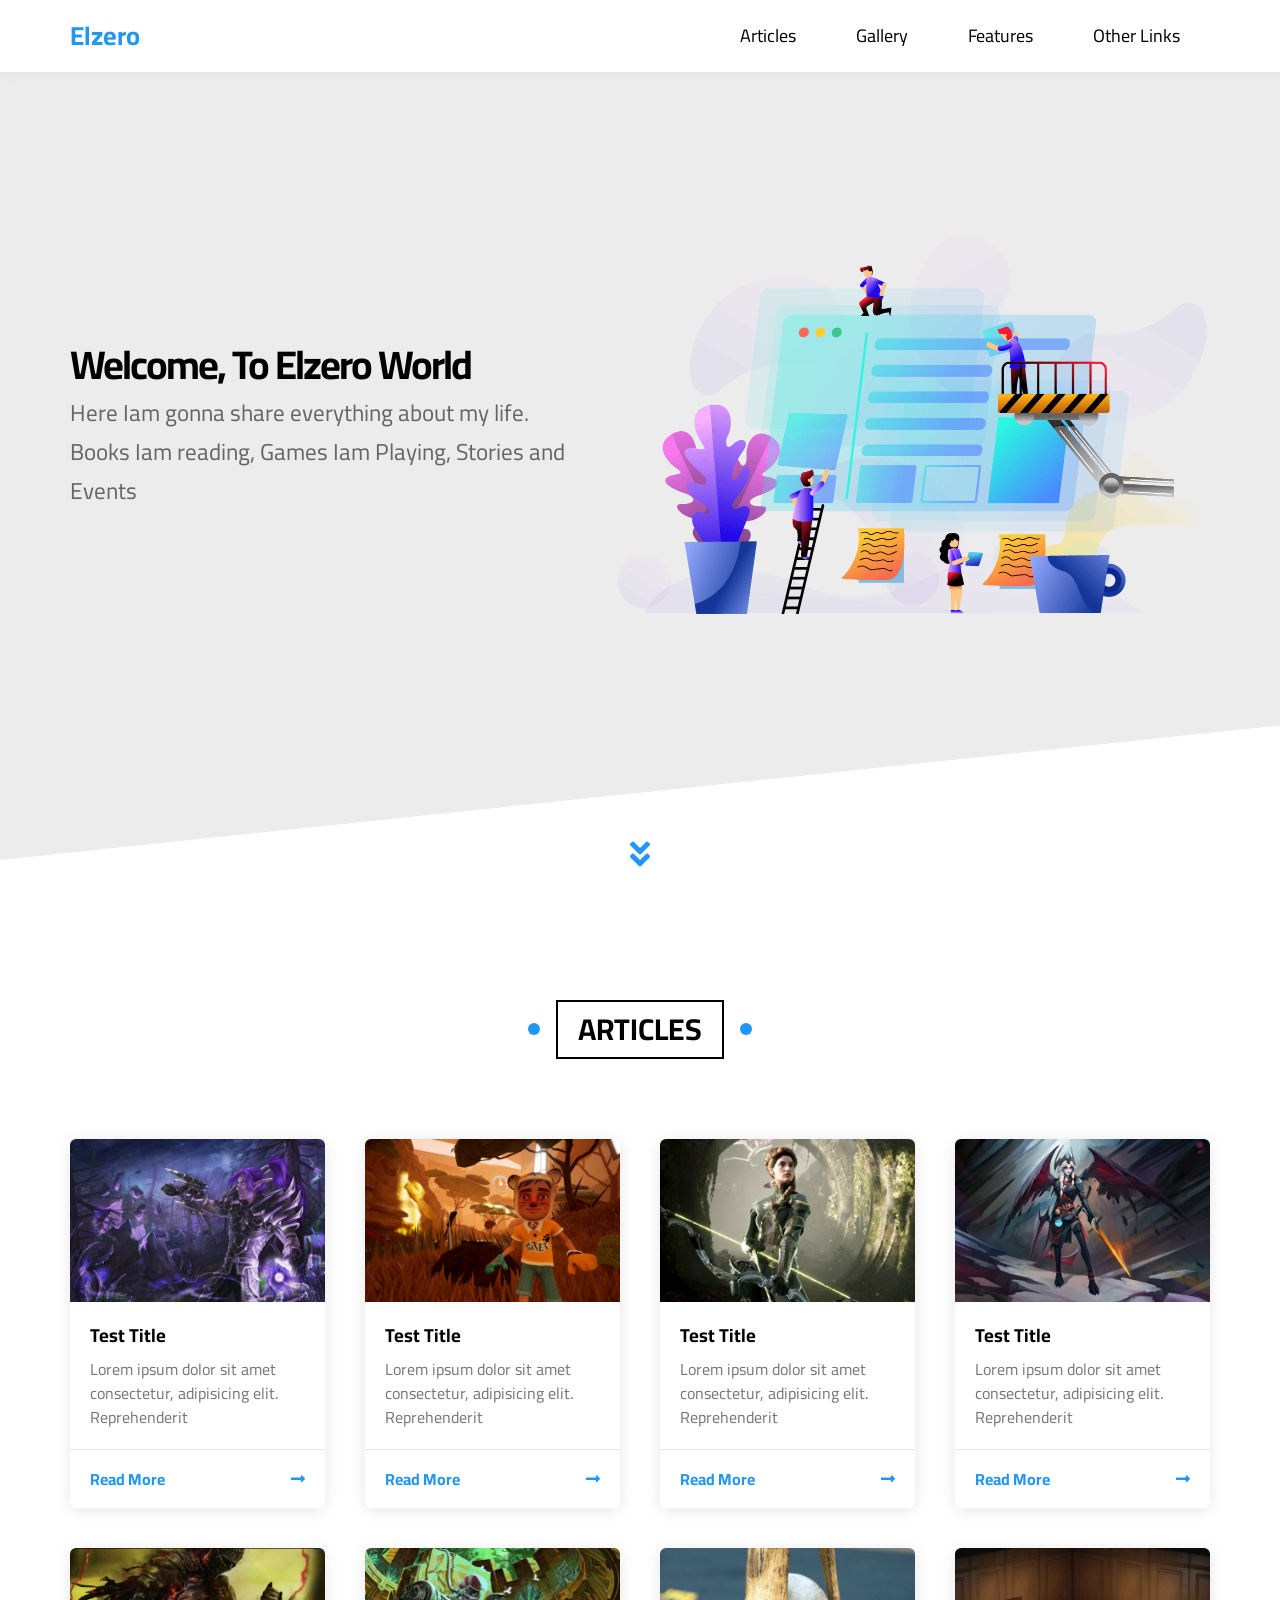
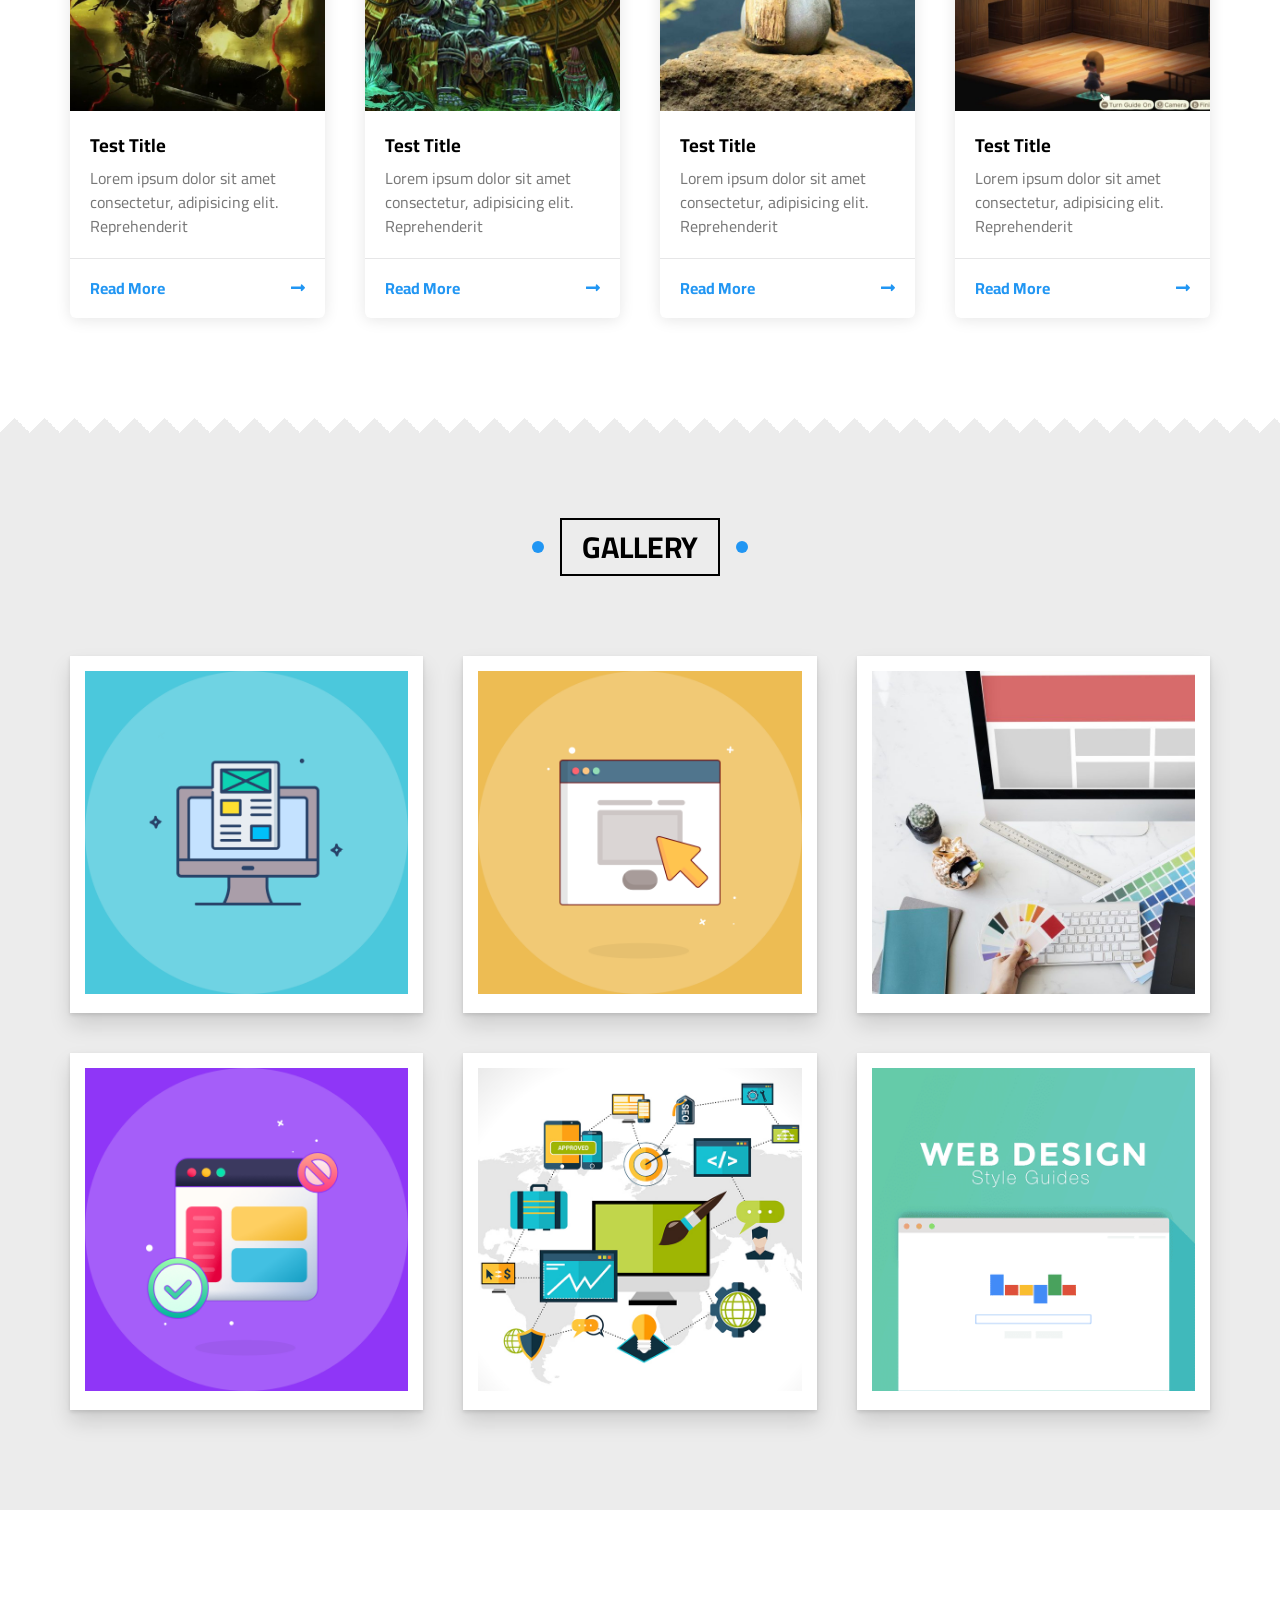
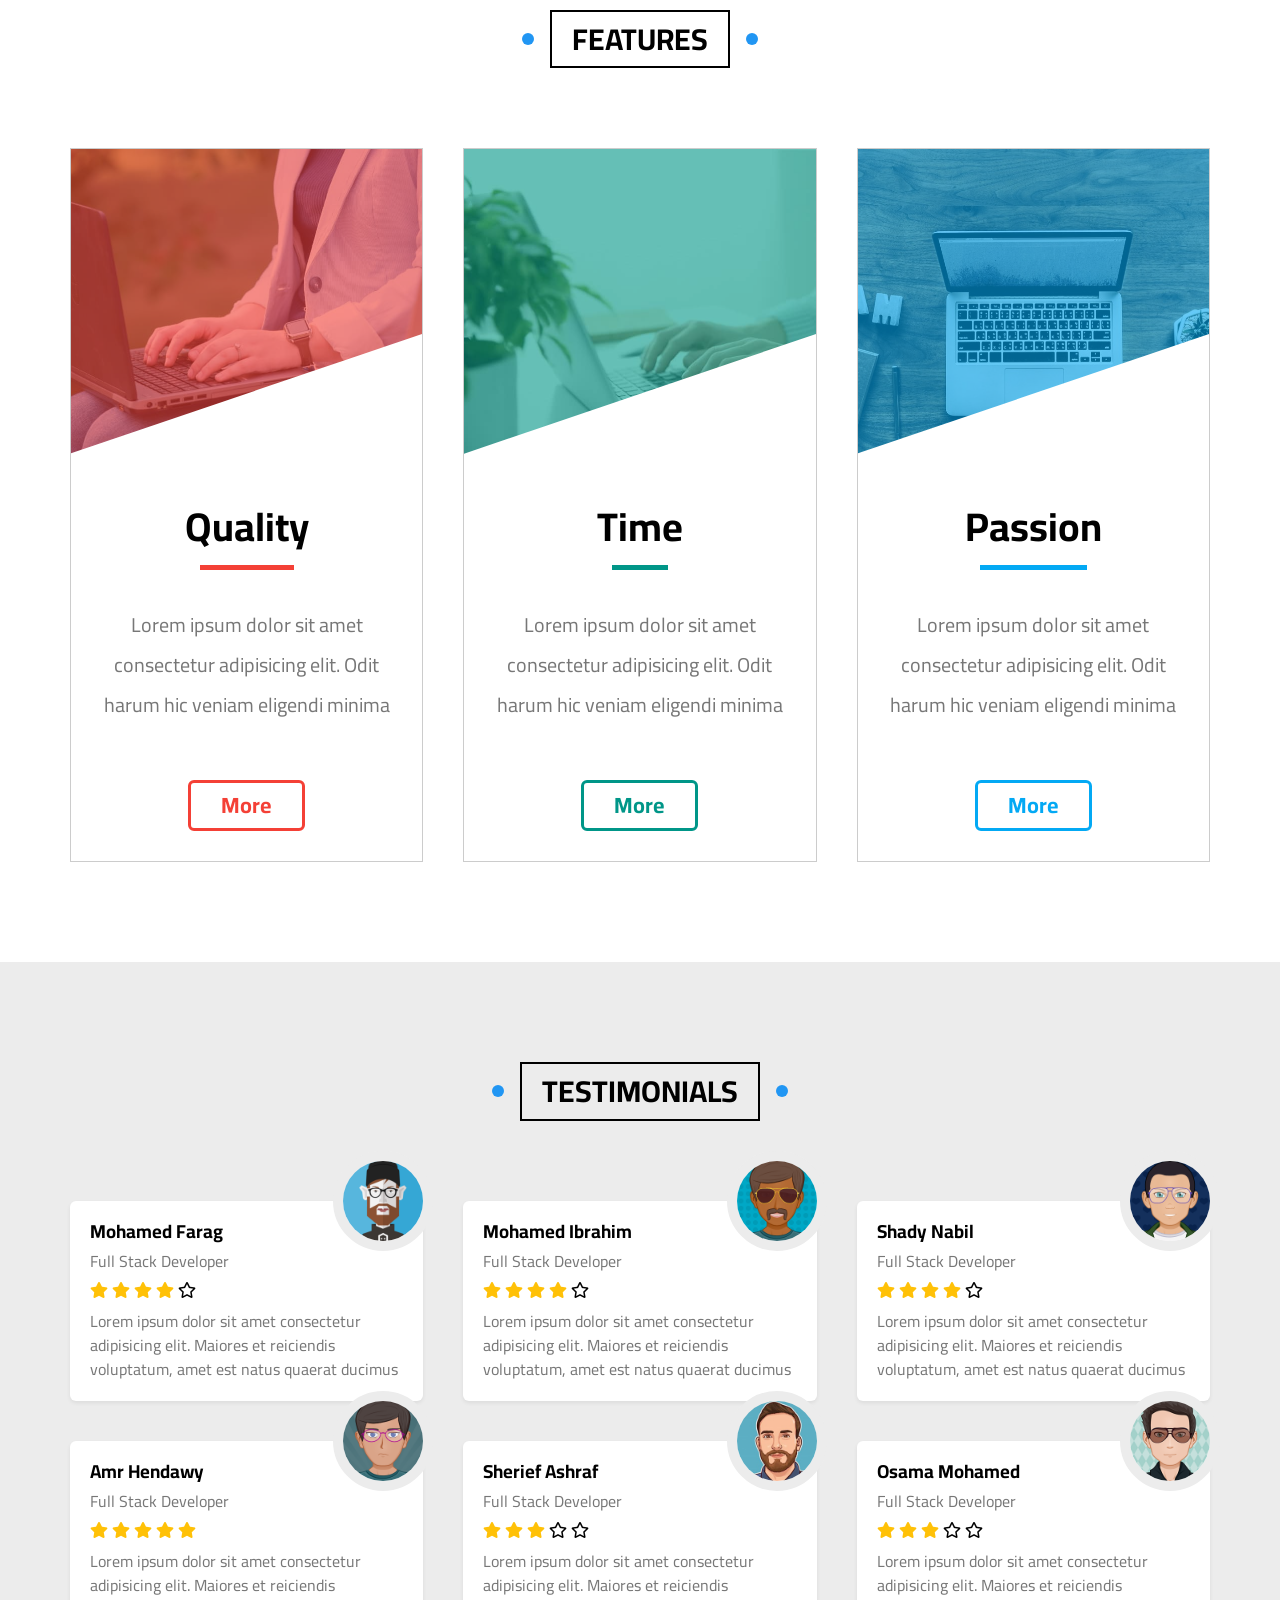
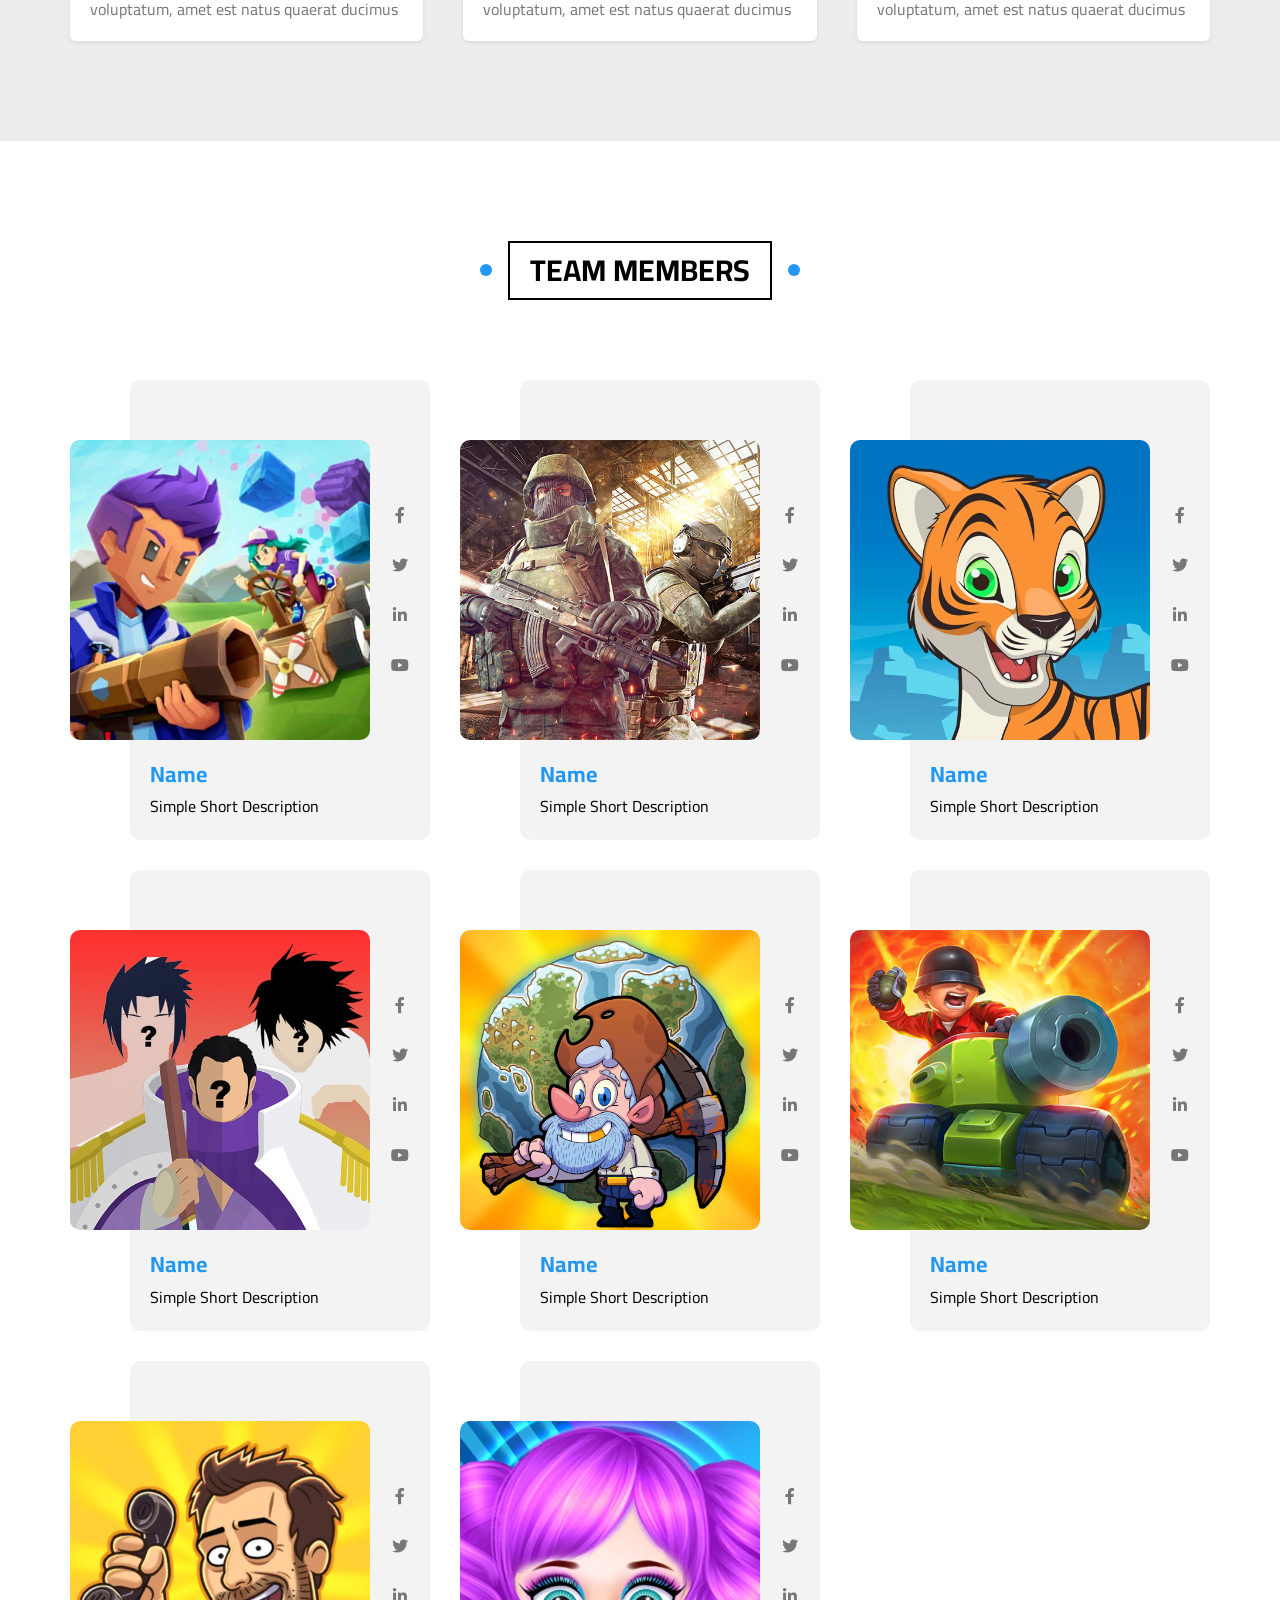
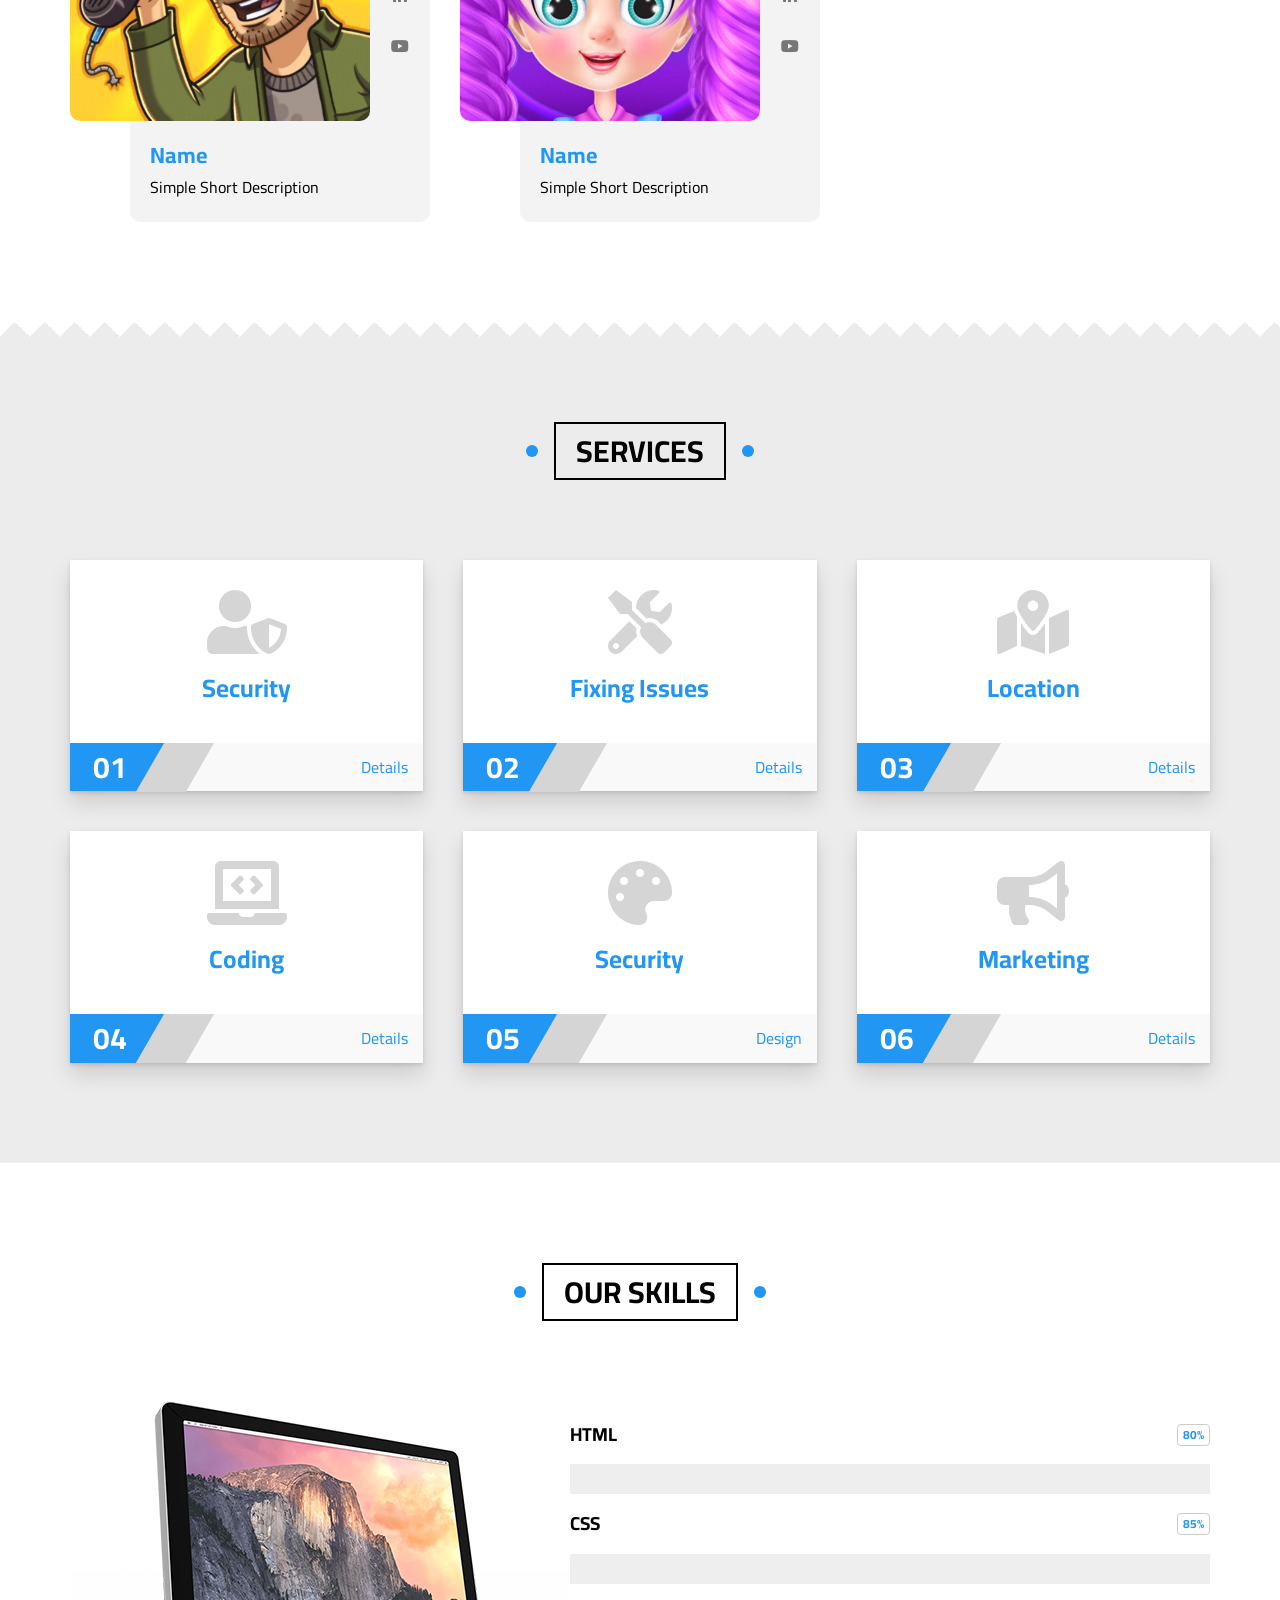
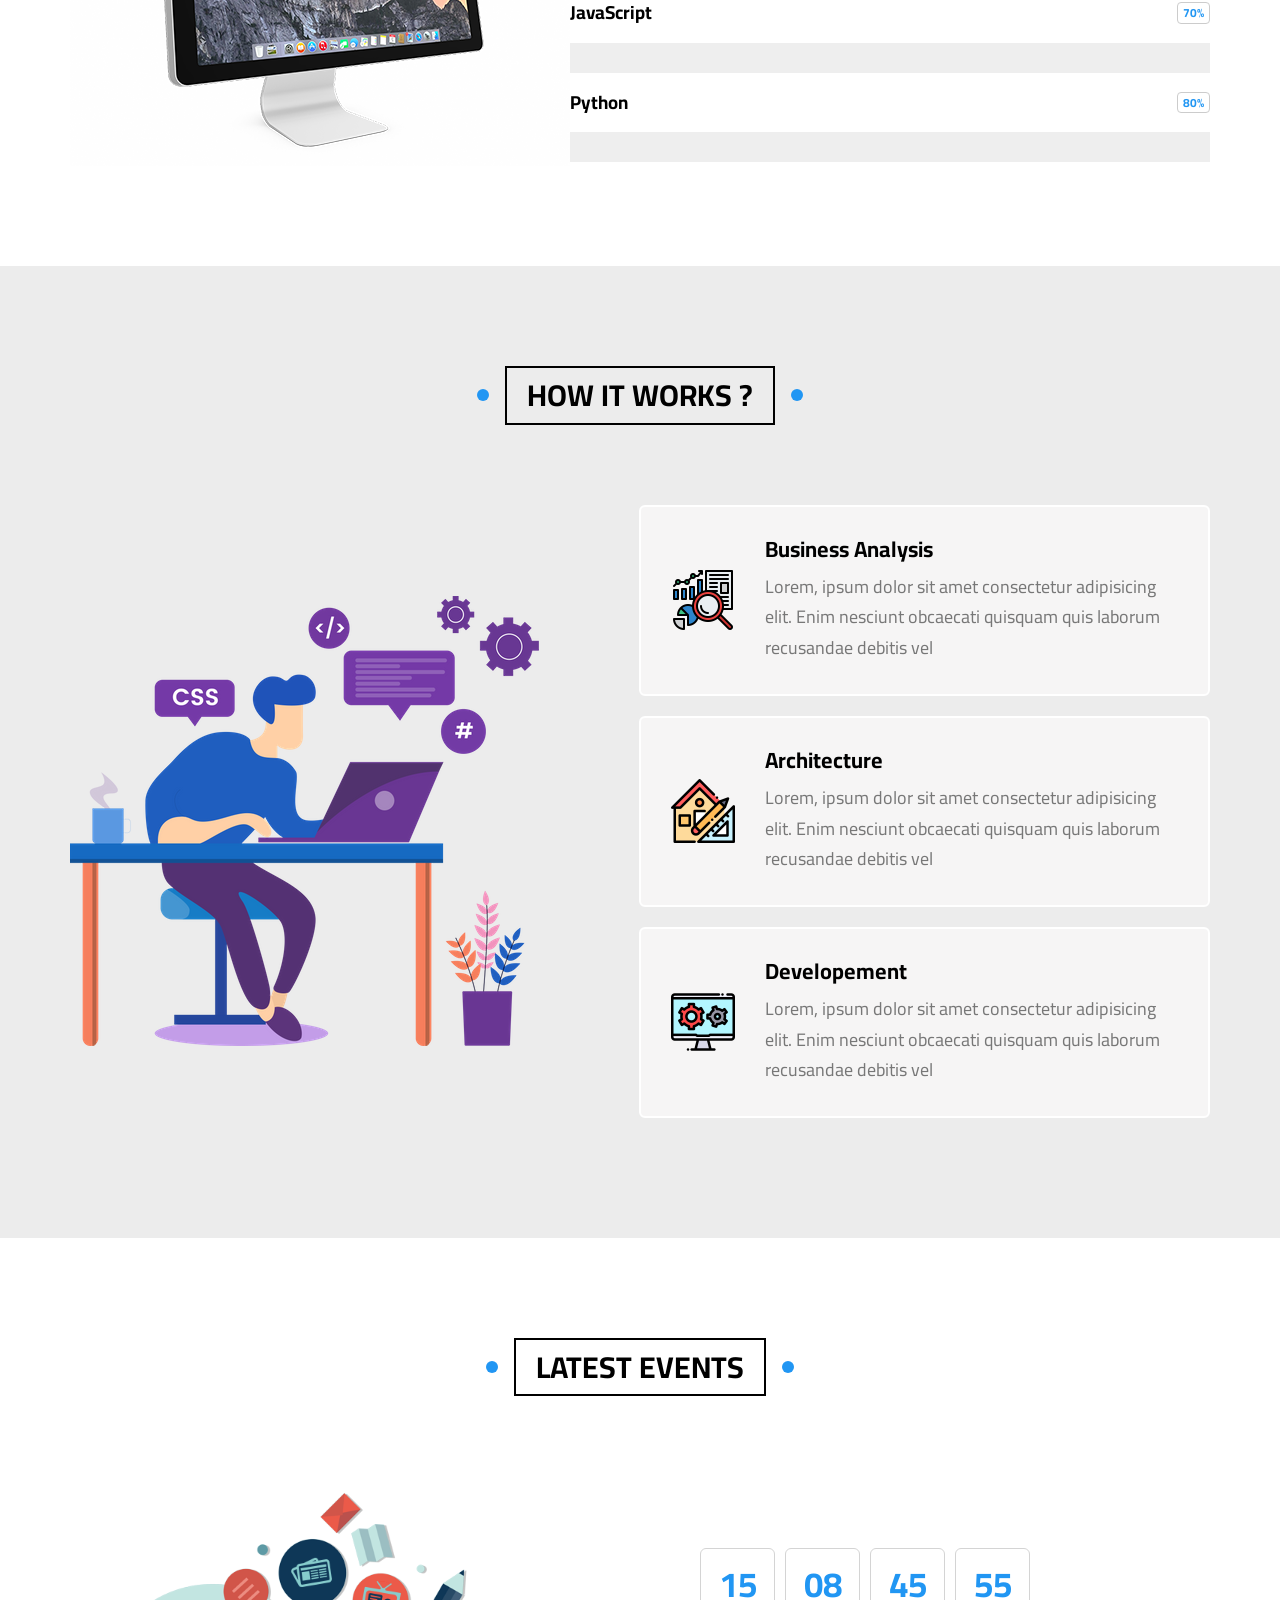
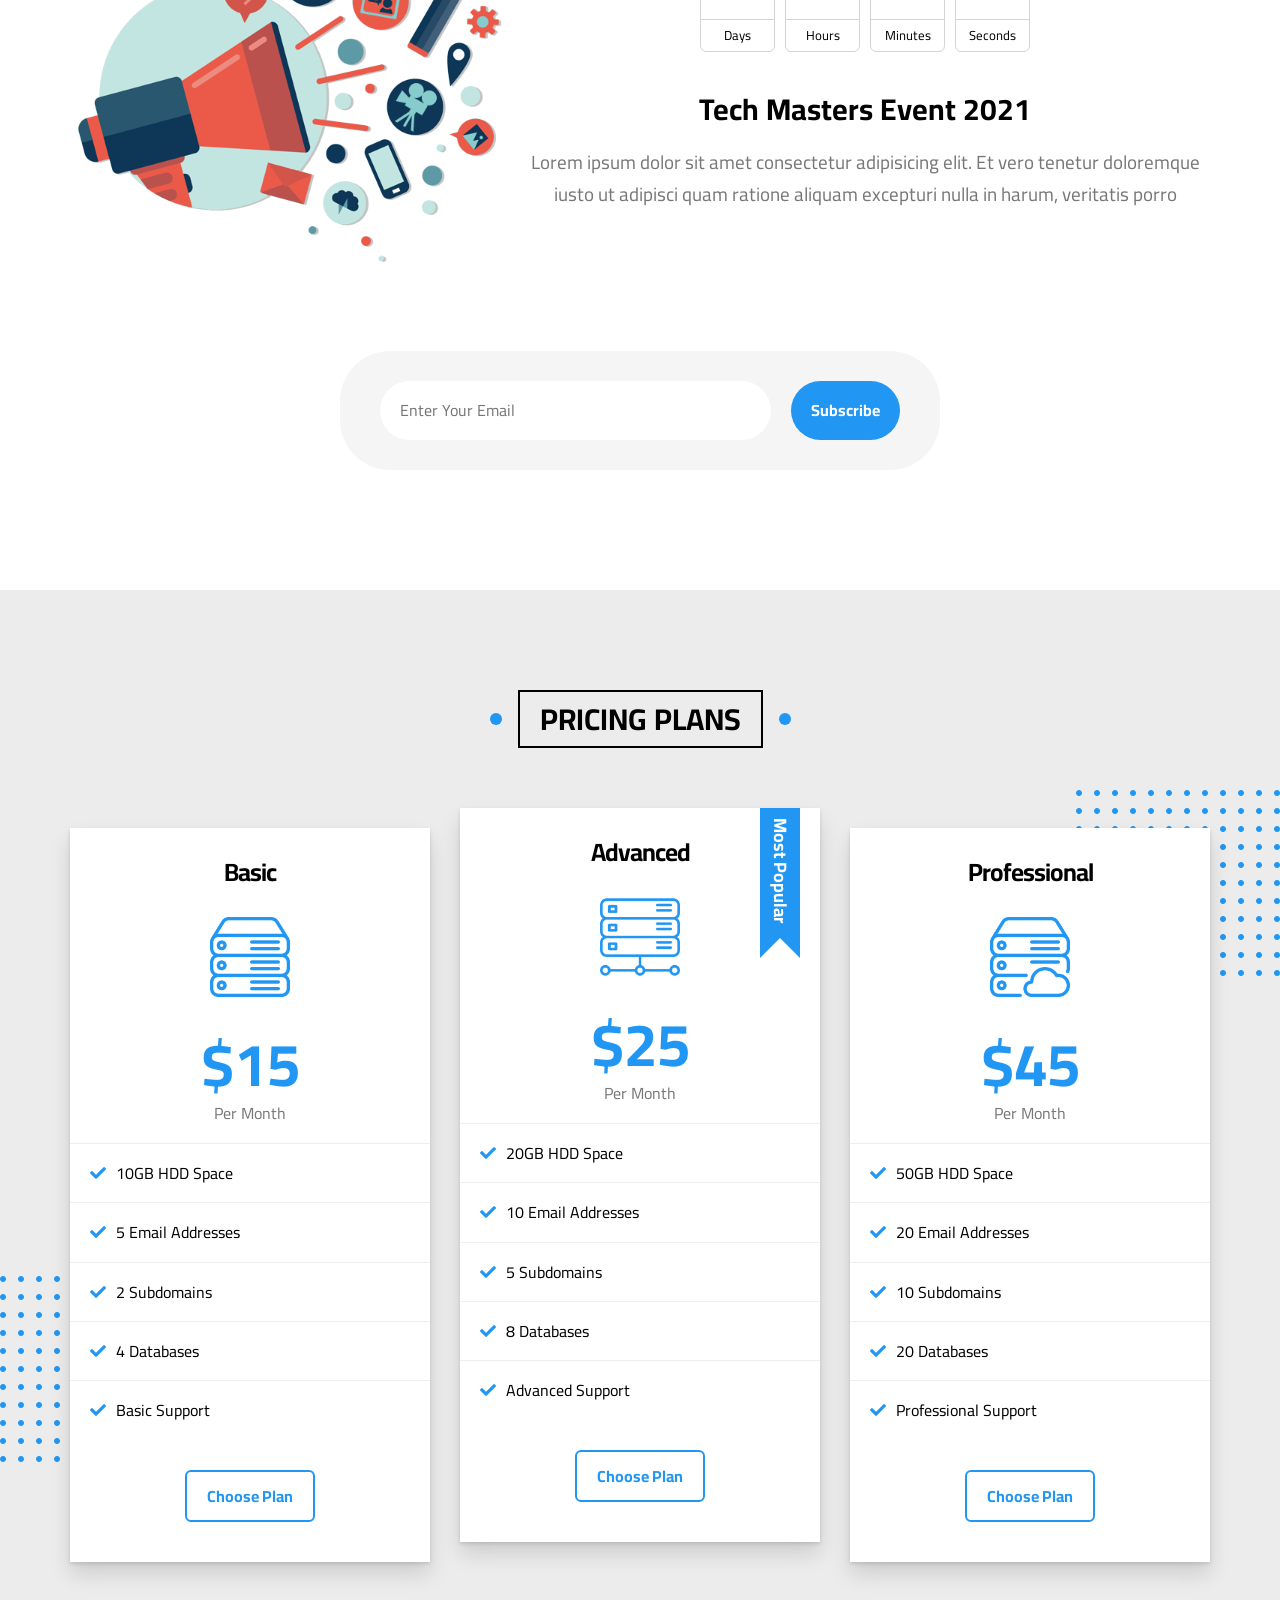
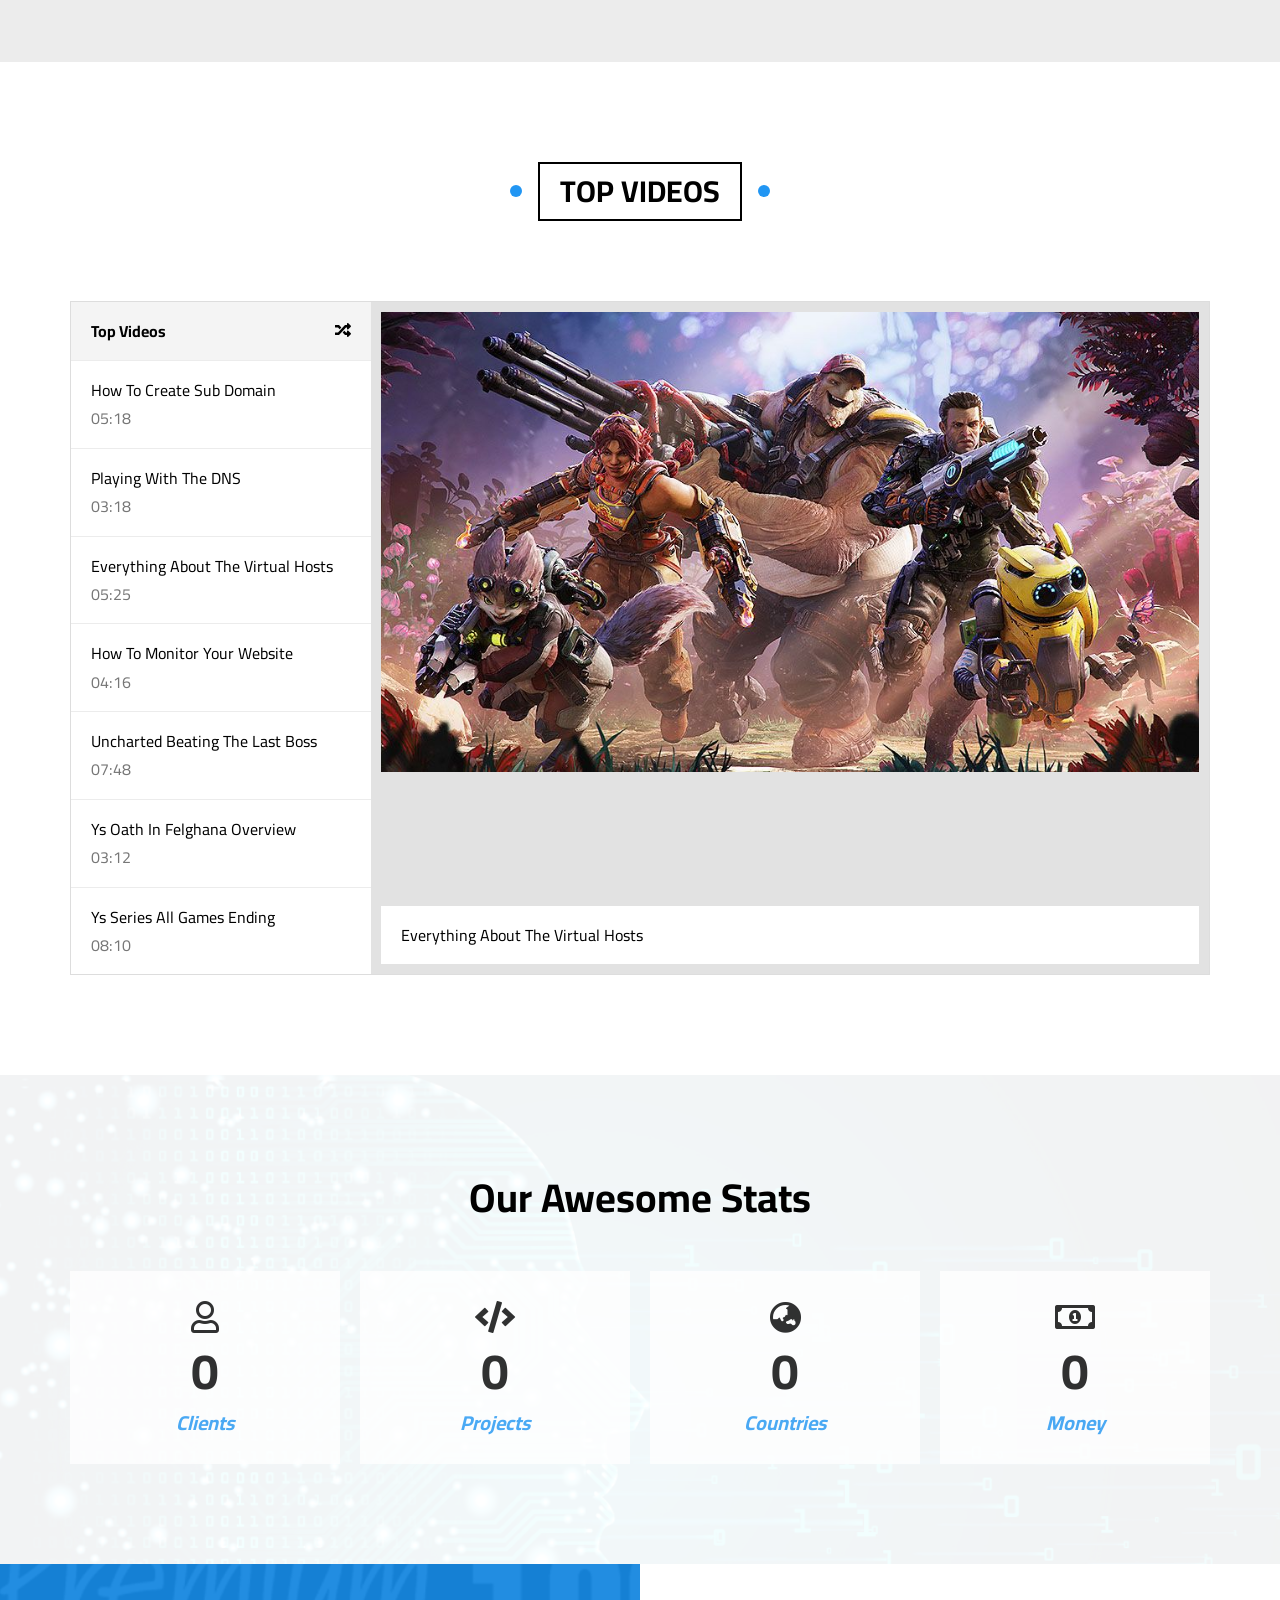
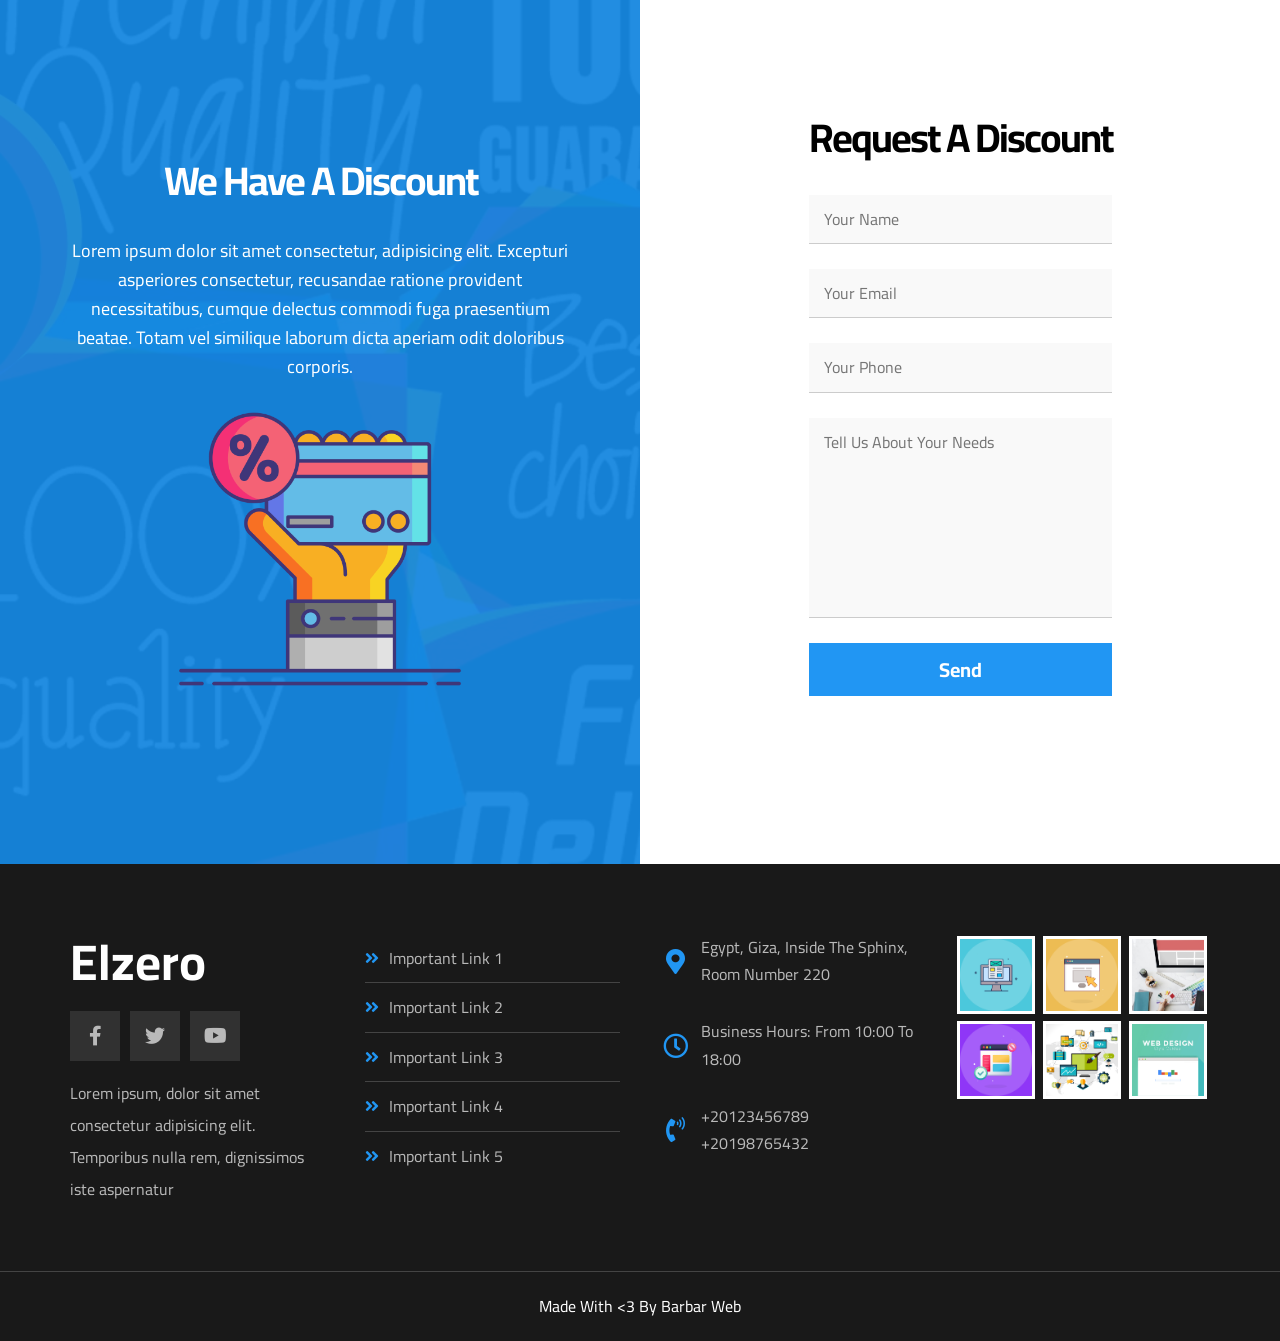
==== index.htm @ eb561fb4 "the copy three" ====
<!DOCTYPE html>
<html lang="en">
  <head>
    <meta charset="UTF-8" />
    <meta http-equiv="X-UA-Compatible" content="IE=edge" />
    <meta name="viewport" content="width=device-width, initial-scale=1.0" />
    <title>Elzero</title>
    <link rel="stylesheet" href="css/normalize.css" />
    <link rel="stylesheet" href="css/style_temp.css" />
    <!-- Font Awesome -->
    <link rel="stylesheet" href="css/all.min.css" />
    <!-- Google Fonts -->
    <link rel="preconnect" href="https://fonts.googleapis.com" />
    <link rel="preconnect" href="https://fonts.gstatic.com" crossorigin />
    <link
      href="https://fonts.googleapis.com/css2?family=Cairo:wght@300;400;700&display=swap"
      rel="stylesheet"
    />
  </head>
  <body>
    <!-- Start Header -->
    <div class="header" id="header">
      <div class="container">
        <a href="#" class="logo">Elzero</a>
        <ul class="main-nav">
          <li><a href="#articles">Articles</a></li>
          <li><a href="#gallery">Gallery</a></li>
          <li><a href="#features">Features</a></li>
          <li>
            <a href="#">Other Links</a>
            <!-- Start Megamenu -->
            <div class="mega-menu">
              <div class="image">
                <img src="imgs/megamenu.png" alt="" />
              </div>
              <ul class="links">
                <li>
                  <a href="#testimonials"
                    ><i class="far fa-comments fa-fw"></i> Testimonials</a
                  >
                </li>
                <li>
                  <a href="#team"
                    ><i class="far fa-user fa-fw"></i> Team Members</a
                  >
                </li>
                <li>
                  <a href="#services"
                    ><i class="far fa-building fa-fw"></i> Services</a
                  >
                </li>
                <li>
                  <a href="#our-skills"
                    ><i class="far fa-check-circle fa-fw"></i> Our Skills</a
                  >
                </li>
                <li>
                  <a href="#work-steps"
                    ><i class="far fa-clipboard fa-fw"></i> How It Works</a
                  >
                </li>
              </ul>
              <ul class="links">
                <li>
                  <a href="#events"
                    ><i class="far fa-calendar-alt fa-fw"></i> Events</a
                  >
                </li>
                <li>
                  <a href="#pricing"
                    ><i class="fas fa-server fa-fw"></i> Pricing Plans</a
                  >
                </li>
                <li>
                  <a href="#video"
                    ><i class="far fa-play-circle fa-fw"></i> Top Videos</a
                  >
                </li>
                <li>
                  <a href="#stats"
                    ><i class="far fa-chart-bar fa-fw"></i> Stats</a
                  >
                </li>
                <li>
                  <a href="#discount"
                    ><i class="fas fa-percent fa-fw"></i> Request A Discount</a
                  >
                </li>
              </ul>
            </div>
            <!-- End Megamenu -->
          </li>
        </ul>
      </div>
    </div>
    <!-- End Header -->
    <!-- Start Landing -->
    <div class="landing">
      <div class="container">
        <div class="text">
          <h1>Welcome, To Elzero World</h1>
          <p>
            Here Iam gonna share everything about my life. Books Iam reading,
            Games Iam Playing, Stories and Events
          </p>
        </div>
        <div class="image">
          <img src="imgs/landing-image.png" alt="" />
        </div>
      </div>
      <a href="#articles" class="go-down">
        <i class="fas fa-angle-double-down fa-2x"></i>
      </a>
    </div>
    <!-- End Landing -->
    <!-- Start Articles -->
    <div class="articles" id="articles">
      <h2 class="main-title">Articles</h2>
      <div class="container">
        <div class="box">
          <img src="imgs/cat-01.jpg" alt="" />
          <div class="content">
            <h3>Test Title</h3>
            <p>
              Lorem ipsum dolor sit amet consectetur, adipisicing elit.
              Reprehenderit
            </p>
          </div>
          <div class="info">
            <a href="">Read More</a>
            <i class="fas fa-long-arrow-alt-right"></i>
          </div>
        </div>
        <div class="box">
          <img src="imgs/cat-02.jpg" alt="" />
          <div class="content">
            <h3>Test Title</h3>
            <p>
              Lorem ipsum dolor sit amet consectetur, adipisicing elit.
              Reprehenderit
            </p>
          </div>
          <div class="info">
            <a href="">Read More</a>
            <i class="fas fa-long-arrow-alt-right"></i>
          </div>
        </div>
        <div class="box">
          <img src="imgs/cat-03.jpg" alt="" />
          <div class="content">
            <h3>Test Title</h3>
            <p>
              Lorem ipsum dolor sit amet consectetur, adipisicing elit.
              Reprehenderit
            </p>
          </div>
          <div class="info">
            <a href="">Read More</a>
            <i class="fas fa-long-arrow-alt-right"></i>
          </div>
        </div>
        <div class="box">
          <img src="imgs/cat-04.jpg" alt="" />
          <div class="content">
            <h3>Test Title</h3>
            <p>
              Lorem ipsum dolor sit amet consectetur, adipisicing elit.
              Reprehenderit
            </p>
          </div>
          <div class="info">
            <a href="">Read More</a>
            <i class="fas fa-long-arrow-alt-right"></i>
          </div>
        </div>
        <div class="box">
          <img src="imgs/cat-05.jpg" alt="" />
          <div class="content">
            <h3>Test Title</h3>
            <p>
              Lorem ipsum dolor sit amet consectetur, adipisicing elit.
              Reprehenderit
            </p>
          </div>
          <div class="info">
            <a href="">Read More</a>
            <i class="fas fa-long-arrow-alt-right"></i>
          </div>
        </div>
        <div class="box">
          <img src="imgs/cat-06.jpg" alt="" />
          <div class="content">
            <h3>Test Title</h3>
            <p>
              Lorem ipsum dolor sit amet consectetur, adipisicing elit.
              Reprehenderit
            </p>
          </div>
          <div class="info">
            <a href="">Read More</a>
            <i class="fas fa-long-arrow-alt-right"></i>
          </div>
        </div>
        <div class="box">
          <img src="imgs/cat-07.jpg" alt="" />
          <div class="content">
            <h3>Test Title</h3>
            <p>
              Lorem ipsum dolor sit amet consectetur, adipisicing elit.
              Reprehenderit
            </p>
          </div>
          <div class="info">
            <a href="">Read More</a>
            <i class="fas fa-long-arrow-alt-right"></i>
          </div>
        </div>
        <div class="box">
          <img src="imgs/cat-08.jpg" alt="" />
          <div class="content">
            <h3>Test Title</h3>
            <p>
              Lorem ipsum dolor sit amet consectetur, adipisicing elit.
              Reprehenderit
            </p>
          </div>
          <div class="info">
            <a href="">Read More</a>
            <i class="fas fa-long-arrow-alt-right"></i>
          </div>
        </div>
      </div>
    </div>
    <div class="spikes"></div>
    <!-- End Articles -->
    <!-- Start Gallery -->
    <div class="gallery" id="gallery">
      <h2 class="main-title">Gallery</h2>
      <div class="container">
        <div class="box">
          <div class="image">
            <img src="imgs/gallery-01.png" alt="" />
          </div>
        </div>
        <div class="box">
          <div class="image">
            <img src="imgs/gallery-02.png" alt="" />
          </div>
        </div>
        <div class="box">
          <div class="image">
            <img src="imgs/gallery-03.jpg" alt="" />
          </div>
        </div>
        <div class="box">
          <div class="image">
            <img src="imgs/gallery-04.png" alt="" />
          </div>
        </div>
        <div class="box">
          <div class="image">
            <img src="imgs/gallery-05.jpg" alt="" />
          </div>
        </div>
        <div class="box">
          <div class="image">
            <img src="imgs/gallery-06.png" alt="" />
          </div>
        </div>
      </div>
    </div>
    <!-- End Gallery -->
    <!-- Start Features -->
    <div class="features" id="features">
      <h2 class="main-title">Features</h2>
      <div class="container">
        <div class="box quality">
          <div class="img-holder">
            <img src="imgs/features-01.jpg" alt="" />
          </div>
          <h2>Quality</h2>
          <p>
            Lorem ipsum dolor sit amet consectetur adipisicing elit. Odit harum
            hic veniam eligendi minima
          </p>
          <a href="#">More</a>
        </div>
        <div class="box time">
          <div class="img-holder">
            <img src="imgs/features-02.jpg" alt="" />
          </div>
          <h2>Time</h2>
          <p>
            Lorem ipsum dolor sit amet consectetur adipisicing elit. Odit harum
            hic veniam eligendi minima
          </p>
          <a href="#">More</a>
        </div>
        <div class="box passion">
          <div class="img-holder">
            <img src="imgs/features-03.jpg" alt="" />
          </div>
          <h2>Passion</h2>
          <p>
            Lorem ipsum dolor sit amet consectetur adipisicing elit. Odit harum
            hic veniam eligendi minima
          </p>
          <a href="#">More</a>
        </div>
      </div>
    </div>
    <!-- End Features -->
    <!-- Start Testimonials -->
    <div class="testimonials" id="testimonials">
      <h2 class="main-title">Testimonials</h2>
      <div class="container">
        <div class="box">
          <img src="imgs/avatar-01.png" alt="" />
          <h3>Mohamed Farag</h3>
          <span class="title">Full Stack Developer</span>
          <div class="rate">
            <i class="filled fas fa-star"></i>
            <i class="filled fas fa-star"></i>
            <i class="filled fas fa-star"></i>
            <i class="filled fas fa-star"></i>
            <i class="far fa-star"></i>
          </div>
          <p>
            Lorem ipsum dolor sit amet consectetur adipisicing elit. Maiores et
            reiciendis voluptatum, amet est natus quaerat ducimus
          </p>
        </div>
        <div class="box">
          <img src="imgs/avatar-02.png" alt="" />
          <h3>Mohamed Ibrahim</h3>
          <span class="title">Full Stack Developer</span>
          <div class="rate">
            <i class="filled fas fa-star"></i>
            <i class="filled fas fa-star"></i>
            <i class="filled fas fa-star"></i>
            <i class="filled fas fa-star"></i>
            <i class="far fa-star"></i>
          </div>
          <p>
            Lorem ipsum dolor sit amet consectetur adipisicing elit. Maiores et
            reiciendis voluptatum, amet est natus quaerat ducimus
          </p>
        </div>
        <div class="box">
          <img src="imgs/avatar-03.png" alt="" />
          <h3>Shady Nabil</h3>
          <span class="title">Full Stack Developer</span>
          <div class="rate">
            <i class="filled fas fa-star"></i>
            <i class="filled fas fa-star"></i>
            <i class="filled fas fa-star"></i>
            <i class="filled fas fa-star"></i>
            <i class="far fa-star"></i>
          </div>
          <p>
            Lorem ipsum dolor sit amet consectetur adipisicing elit. Maiores et
            reiciendis voluptatum, amet est natus quaerat ducimus
          </p>
        </div>
        <div class="box">
          <img src="imgs/avatar-04.png" alt="" />
          <h3>Amr Hendawy</h3>
          <span class="title">Full Stack Developer</span>
          <div class="rate">
            <i class="filled fas fa-star"></i>
            <i class="filled fas fa-star"></i>
            <i class="filled fas fa-star"></i>
            <i class="filled fas fa-star"></i>
            <i class="filled fas fa-star"></i>
          </div>
          <p>
            Lorem ipsum dolor sit amet consectetur adipisicing elit. Maiores et
            reiciendis voluptatum, amet est natus quaerat ducimus
          </p>
        </div>
        <div class="box">
          <img src="imgs/avatar-05.png" alt="" />
          <h3>Sherief Ashraf</h3>
          <span class="title">Full Stack Developer</span>
          <div class="rate">
            <i class="filled fas fa-star"></i>
            <i class="filled fas fa-star"></i>
            <i class="filled fas fa-star"></i>
            <i class="far fa-star"></i>
            <i class="far fa-star"></i>
          </div>
          <p>
            Lorem ipsum dolor sit amet consectetur adipisicing elit. Maiores et
            reiciendis voluptatum, amet est natus quaerat ducimus
          </p>
        </div>
        <div class="box">
          <img src="imgs/avatar-06.png" alt="" />
          <h3>Osama Mohamed</h3>
          <span class="title">Full Stack Developer</span>
          <div class="rate">
            <i class="filled fas fa-star"></i>
            <i class="filled fas fa-star"></i>
            <i class="filled fas fa-star"></i>
            <i class="far fa-star"></i>
            <i class="far fa-star"></i>
          </div>
          <p>
            Lorem ipsum dolor sit amet consectetur adipisicing elit. Maiores et
            reiciendis voluptatum, amet est natus quaerat ducimus
          </p>
        </div>
      </div>
    </div>
    <!-- End Testimonials -->
    <!-- Start Team -->
    <div class="team" id="team">
      <h2 class="main-title">Team Members</h2>
      <div class="container">
        <div class="box">
          <div class="data">
            <img src="imgs/team-01.jpg" alt="" />
            <div class="social">
              <a href="#">
                <i class="fab fa-facebook-f"></i>
              </a>
              <a href="#">
                <i class="fab fa-twitter"></i>
              </a>
              <a href="#">
                <i class="fab fa-linkedin-in"></i>
              </a>
              <a href="#">
                <i class="fab fa-youtube"></i>
              </a>
            </div>
          </div>
          <div class="info">
            <h3>Name</h3>
            <p>Simple Short Description</p>
          </div>
        </div>
        <div class="box">
          <div class="data">
            <img src="imgs/team-02.jpg" alt="" />
            <div class="social">
              <a href="#">
                <i class="fab fa-facebook-f"></i>
              </a>
              <a href="#">
                <i class="fab fa-twitter"></i>
              </a>
              <a href="#">
                <i class="fab fa-linkedin-in"></i>
              </a>
              <a href="#">
                <i class="fab fa-youtube"></i>
              </a>
            </div>
          </div>
          <div class="info">
            <h3>Name</h3>
            <p>Simple Short Description</p>
          </div>
        </div>
        <div class="box">
          <div class="data">
            <img src="imgs/team-03.jpg" alt="" />
            <div class="social">
              <a href="#">
                <i class="fab fa-facebook-f"></i>
              </a>
              <a href="#">
                <i class="fab fa-twitter"></i>
              </a>
              <a href="#">
                <i class="fab fa-linkedin-in"></i>
              </a>
              <a href="#">
                <i class="fab fa-youtube"></i>
              </a>
            </div>
          </div>
          <div class="info">
            <h3>Name</h3>
            <p>Simple Short Description</p>
          </div>
        </div>
        <div class="box">
          <div class="data">
            <img src="imgs/team-04.jpg" alt="" />
            <div class="social">
              <a href="#">
                <i class="fab fa-facebook-f"></i>
              </a>
              <a href="#">
                <i class="fab fa-twitter"></i>
              </a>
              <a href="#">
                <i class="fab fa-linkedin-in"></i>
              </a>
              <a href="#">
                <i class="fab fa-youtube"></i>
              </a>
            </div>
          </div>
          <div class="info">
            <h3>Name</h3>
            <p>Simple Short Description</p>
          </div>
        </div>
        <div class="box">
          <div class="data">
            <img src="imgs/team-05.png" alt="" />
            <div class="social">
              <a href="#">
                <i class="fab fa-facebook-f"></i>
              </a>
              <a href="#">
                <i class="fab fa-twitter"></i>
              </a>
              <a href="#">
                <i class="fab fa-linkedin-in"></i>
              </a>
              <a href="#">
                <i class="fab fa-youtube"></i>
              </a>
            </div>
          </div>
          <div class="info">
            <h3>Name</h3>
            <p>Simple Short Description</p>
          </div>
        </div>
        <div class="box">
          <div class="data">
            <img src="imgs/team-06.png" alt="" />
            <div class="social">
              <a href="#">
                <i class="fab fa-facebook-f"></i>
              </a>
              <a href="#">
                <i class="fab fa-twitter"></i>
              </a>
              <a href="#">
                <i class="fab fa-linkedin-in"></i>
              </a>
              <a href="#">
                <i class="fab fa-youtube"></i>
              </a>
            </div>
          </div>
          <div class="info">
            <h3>Name</h3>
            <p>Simple Short Description</p>
          </div>
        </div>
        <div class="box">
          <div class="data">
            <img src="imgs/team-07.jpg" alt="" />
            <div class="social">
              <a href="#">
                <i class="fab fa-facebook-f"></i>
              </a>
              <a href="#">
                <i class="fab fa-twitter"></i>
              </a>
              <a href="#">
                <i class="fab fa-linkedin-in"></i>
              </a>
              <a href="#">
                <i class="fab fa-youtube"></i>
              </a>
            </div>
          </div>
          <div class="info">
            <h3>Name</h3>
            <p>Simple Short Description</p>
          </div>
        </div>
        <div class="box">
          <div class="data">
            <img src="imgs/team-08.jpg" alt="" />
            <div class="social">
              <a href="#">
                <i class="fab fa-facebook-f"></i>
              </a>
              <a href="#">
                <i class="fab fa-twitter"></i>
              </a>
              <a href="#">
                <i class="fab fa-linkedin-in"></i>
              </a>
              <a href="#">
                <i class="fab fa-youtube"></i>
              </a>
            </div>
          </div>
          <div class="info">
            <h3>Name</h3>
            <p>Simple Short Description</p>
          </div>
        </div>
      </div>
    </div>
    <div class="spikes"></div>
    <!-- End Team -->
    <!-- Start Services -->
    <div class="services" id="services">
      <h2 class="main-title">Services</h2>
      <div class="container">
        <div class="box">
          <i class="fas fa-user-shield fa-4x"></i>
          <h3>Security</h3>
          <div class="info">
            <a href="#">Details</a>
          </div>
        </div>
        <div class="box">
          <i class="fas fa-tools fa-4x"></i>
          <h3>Fixing Issues</h3>
          <div class="info">
            <a href="#">Details</a>
          </div>
        </div>
        <div class="box">
          <i class="fas fa-map-marked-alt fa-4x"></i>
          <h3>Location</h3>
          <div class="info">
            <a href="#">Details</a>
          </div>
        </div>
        <div class="box">
          <i class="fas fa-laptop-code fa-4x"></i>
          <h3>Coding</h3>
          <div class="info">
            <a href="#">Details</a>
          </div>
        </div>
        <div class="box">
          <i class="fas fa-palette fa-4x"></i>
          <h3>Security</h3>
          <div class="info">
            <a href="#">Design</a>
          </div>
        </div>
        <div class="box">
          <i class="fas fa-bullhorn fa-4x"></i>
          <h3>Marketing</h3>
          <div class="info">
            <a href="#">Details</a>
          </div>
        </div>
      </div>
    </div>
    <!-- End Services -->
    <!-- Start Skills -->
    <div class="our-skills" id="our-skills">
      <h2 class="main-title">Our Skills</h2>
      <div class="container">
        <img src="imgs/skills.png" alt="" />
        <div class="skills">
          <div class="skill">
            <h3>HTML <span>80%</span></h3>
            <div class="the-progress">
              <span style="width: 0" data-width="80%"></span>
            </div>
          </div>
          <div class="skill">
            <h3>CSS <span>85%</span></h3>
            <div class="the-progress">
              <span style="width: 0" data-width="85%"></span>
            </div>
          </div>
          <div class="skill">
            <h3>JavaScript <span>70%</span></h3>
            <div class="the-progress">
              <span style="width: 0" data-width="70%"></span>
            </div>
          </div>
          <div class="skill">
            <h3>Python <span>80%</span></h3>
            <div class="the-progress">
              <span style="width: 0" data-width="80%"></span>
            </div>
          </div>
        </div>
      </div>
    </div>
    <!-- End Skills -->
    <!-- Start Work Steps -->
    <div class="work-steps" id="work-steps">
      <h2 class="main-title">How It Works ?</h2>
      <div class="container">
        <img src="imgs/work-steps.png" alt="" class="image" />
        <div class="info">
          <div class="box">
            <img src="imgs/work-steps-1.png" alt="" />
            <div class="text">
              <h3>Business Analysis</h3>
              <p>
                Lorem, ipsum dolor sit amet consectetur adipisicing elit. Enim
                nesciunt obcaecati quisquam quis laborum recusandae debitis vel
              </p>
            </div>
          </div>
          <div class="box">
            <img src="imgs/work-steps-2.png" alt="" />
            <div class="text">
              <h3>Architecture</h3>
              <p>
                Lorem, ipsum dolor sit amet consectetur adipisicing elit. Enim
                nesciunt obcaecati quisquam quis laborum recusandae debitis vel
              </p>
            </div>
          </div>
          <div class="box">
            <img src="imgs/work-steps-3.png" alt="" />
            <div class="text">
              <h3>Developement</h3>
              <p>
                Lorem, ipsum dolor sit amet consectetur adipisicing elit. Enim
                nesciunt obcaecati quisquam quis laborum recusandae debitis vel
              </p>
            </div>
          </div>
        </div>
      </div>
    </div>
    <!-- End Work Steps -->
    <!-- Start Events -->
    <div class="events" id="events">
      <!-- <div class="dots dots-up"></div>
      <div class="dots dots-down"></div> -->
      <h2 class="main-title">Latest Events</h2>
      <div class="container">
        <img src="imgs/events.png" alt="" />
        <div class="info">
          <div class="time">
            <div class="unit">
              <span>15</span>
              <span>Days</span>
            </div>
            <div class="unit">
              <span>08</span>
              <span>Hours</span>
            </div>
            <div class="unit">
              <span>45</span>
              <span>Minutes</span>
            </div>
            <div class="unit">
              <span>55</span>
              <span>Seconds</span>
            </div>
          </div>
          <h2 class="title">Tech Masters Event 2021</h2>
          <p class="description">
            Lorem ipsum dolor sit amet consectetur adipisicing elit. Et vero
            tenetur doloremque iusto ut adipisci quam ratione aliquam excepturi
            nulla in harum, veritatis porro
          </p>
        </div>
        <div class="subscribe">
          <form action="">
            <input type="email" placeholder="Enter Your Email" />
            <input type="submit" value="Subscribe" />
          </form>
        </div>
      </div>
    </div>
    <!-- End Events -->
    <!-- Start Pricing -->
    <div class="pricing" id="pricing">
      <div class="dots dots-up"></div>
      <div class="dots dots-down"></div>
      <h2 class="main-title">Pricing Plans</h2>
      <div class="container">
        <div class="box">
          <div class="title">Basic</div>
          <img src="imgs/hosting-basic.png" alt="" />
          <div class="price">
            <span class="amount">$15</span>
            <span class="time">Per Month</span>
          </div>
          <ul>
            <li>10GB HDD Space</li>
            <li>5 Email Addresses</li>
            <li>2 Subdomains</li>
            <li>4 Databases</li>
            <li>Basic Support</li>
          </ul>
          <a href="#">Choose Plan</a>
        </div>
        <div class="box popular">
          <div class="label">Most Popular</div>
          <div class="title">Advanced</div>
          <img src="imgs/hosting-advanced.png" alt="" />
          <div class="price">
            <span class="amount">$25</span>
            <span class="time">Per Month</span>
          </div>
          <ul>
            <li>20GB HDD Space</li>
            <li>10 Email Addresses</li>
            <li>5 Subdomains</li>
            <li>8 Databases</li>
            <li>Advanced Support</li>
          </ul>
          <a href="#">Choose Plan</a>
        </div>
        <div class="box">
          <div class="title">Professional</div>
          <img src="imgs/hosting-professional.png" alt="" />
          <div class="price">
            <span class="amount">$45</span>
            <span class="time">Per Month</span>
          </div>
          <ul>
            <li>50GB HDD Space</li>
            <li>20 Email Addresses</li>
            <li>10 Subdomains</li>
            <li>20 Databases</li>
            <li>Professional Support</li>
          </ul>
          <a href="#">Choose Plan</a>
        </div>
      </div>
    </div>
    <!-- End Pricing -->
    <!-- Start Videos -->
    <div class="videos" id="videos">
      <h2 class="main-title">Top Videos</h2>
      <div class="container">
        <div class="holder">
          <div class="list">
            <div class="name">
              Top Videos
              <i class="fas fa-random"></i>
            </div>
            <ul>
              <li>How To Create Sub Domain<span>05:18</span></li>
              <li>Playing With The DNS <span>03:18</span></li>
              <li>Everything About The Virtual Hosts <span>05:25</span></li>
              <li>How To Monitor Your Website <span>04:16</span></li>
              <li>Uncharted Beating The Last Boss <span>07:48</span></li>
              <li>Ys Oath In Felghana Overview <span>03:12</span></li>
              <li>Ys Series All Games Ending <span>08:10</span></li>
            </ul>
          </div>
          <div class="preview">
            <img src="imgs/video-preview.jpg" alt="" />
            <div class="info">Everything About The Virtual Hosts</div>
          </div>
        </div>
      </div>
    </div>
    <!-- End Videos -->
    <!-- Start Stats -->
    <div class="stats" id="stats">
      <h2>Our Awesome Stats</h2>
      <div class="container">
        <div class="box">
          <i class="far fa-user fa-2x fa-fw"></i>
          <span class="number" data-goal="150">0</span>
          <span class="text">Clients</span>
        </div>
        <div class="box">
          <i class="fas fa-code fa-2x fa-fw"></i>
          <span class="number" data-goal="135">0</span>
          <span class="text">Projects</span>
        </div>
        <div class="box">
          <i class="fas fa-globe-asia fa-2x fa-fw"></i>
          <span class="number" data-goal="50">0</span>
          <span class="text">Countries</span>
        </div>
        <div class="box">
          <i class="far fa-money-bill-alt fa-2x fa-fw"></i>
          <span class="number" data-goal="500">0</span>
          <span class="text">Money</span>
        </div>
      </div>
    </div>
    <!-- End Stats -->
    <!-- Start Discount -->
    <div class="discount" id="discount">
      <div class="image">
        <div class="content">
          <h2>We Have A Discount</h2>
          <p>
            Lorem ipsum dolor sit amet consectetur, adipisicing elit. Excepturi
            asperiores consectetur, recusandae ratione provident necessitatibus,
            cumque delectus commodi fuga praesentium beatae. Totam vel similique
            laborum dicta aperiam odit doloribus corporis.
          </p>
          <img src="imgs/discount.png" alt="" />
        </div>
      </div>

      <div class="form">
        <div class="content">
          <h2>Request A Discount</h2>
          <form action="">
            <input
              class="input"
              type="text"
              placeholder="Your Name"
              name="name"
            />
            <input
              class="input"
              type="email"
              placeholder="Your Email"
              name="email"
            />
            <input
              class="input"
              type="text"
              placeholder="Your Phone"
              name="mobile"
            />
            <textarea
              class="input"
              placeholder="Tell Us About Your Needs"
              name="message"
            ></textarea>
            <input type="submit" value="Send" />
          </form>
        </div>
      </div>
    </div>
    <!-- End Discount -->
    <!-- Start Footer -->
    <div class="footer">
      <div class="container">
        <div class="box">
          <h3>Elzero</h3>
          <ul class="social">
            <li>
              <a href="#" class="facebook">
                <i class="fab fa-facebook-f"></i>
              </a>
            </li>
            <li>
              <a href="#" class="twitter">
                <i class="fab fa-twitter"></i>
              </a>
            </li>
            <li>
              <a href="#" class="youtube">
                <i class="fab fa-youtube"></i>
              </a>
            </li>
          </ul>
          <p class="text">
            Lorem ipsum, dolor sit amet consectetur adipisicing elit. Temporibus
            nulla rem, dignissimos iste aspernatur
          </p>
        </div>
        <div class="box">
          <ul class="links">
            <li><a href="#">Important Link 1</a></li>
            <li><a href="#">Important Link 2</a></li>
            <li><a href="#">Important Link 3</a></li>
            <li><a href="#">Important Link 4</a></li>
            <li><a href="#">Important Link 5</a></li>
          </ul>
        </div>
        <div class="box">
          <div class="line">
            <i class="fas fa-map-marker-alt fa-fw"></i>
            <div class="info">
              Egypt, Giza, Inside The Sphinx, Room Number 220
            </div>
          </div>
          <div class="line">
            <i class="far fa-clock fa-fw"></i>
            <div class="info">Business Hours: From 10:00 To 18:00</div>
          </div>
          <div class="line">
            <i class="fas fa-phone-volume fa-fw"></i>
            <div class="info">
              <span>+20123456789</span>
              <span>+20198765432</span>
            </div>
          </div>
        </div>
        <div class="box footer-gallery">
          <img src="imgs/gallery-01.png" alt="" />
          <img src="imgs/gallery-02.png" alt="" />
          <img src="imgs/gallery-03.jpg" alt="" />
          <img src="imgs/gallery-04.png" alt="" />
          <img src="imgs/gallery-05.jpg" alt="" />
          <img src="imgs/gallery-06.png" alt="" />
        </div>
      </div>
      <p class="copyright">Made With &lt;3 By Barbar Web</p>
    </div>
    <!-- End Footer -->
  </body>
</html>
---- css/style_temp.css ----
/* Start Global Rules */
* {
  -webkit-box-sizing: border-box;
  -moz-box-sizing: border-box;
  box-sizing: border-box;
}
:root {
  --main-color: #2196f3;
  --main-color-alt: #1787e0;
  --main-transition: 0.3s;
  --main-padding-top: 100px;
  --main-padding-bottom: 100px;
  --section-background: #ececec;
}
html {
  scroll-behavior: smooth;
}
body {
  font-family: "Cairo", sans-serif;
}
a {
  text-decoration: none;
}
ul {
  list-style: none;
  margin: 0;
  padding: 0;
}
.container {
  padding-left: 15px;
  padding-right: 15px;
  margin-left: auto;
  margin-right: auto;
}
/* Small */
@media (min-width: 768px) {
  .container {
    width: 750px;
  }
}
/* Medium */
@media (min-width: 992px) {
  .container {
    width: 970px;
  }
}
/* Large */
@media (min-width: 1200px) {
  .container {
    width: 1170px;
  }
}
.main-title {
  text-transform: uppercase;
  margin: 0 auto 80px;
  border: 2px solid black;
  padding: 10px 20px;
  font-size: 30px;
  width: fit-content;
  position: relative;
  z-index: 1;
  transition: var(--main-transition);
}
.main-title::before,
.main-title::after {
  content: "";
  width: 12px;
  height: 12px;
  background-color: var(--main-color);
  position: absolute;
  border-radius: 50%;
  top: 50%;
  transform: translateY(-50%);
}
.main-title::before {
  left: -30px;
}
.main-title::after {
  right: -30px;
}
.main-title:hover::before {
  z-index: -1;
  animation: left-move 0.5s linear forwards;
  -webkit-animation: left-move 0.5s linear forwards;
}
.main-title:hover::after {
  z-index: -1;
  animation: right-move 0.5s linear forwards;
}
.main-title:hover {
  color: white;
  border: 2px solid white;
  transition-delay: 0.5s;
}
.spikes {
  position: relative;
}
.spikes::after {
  content: "";
  position: absolute;
  right: 0;
  width: 100%;
  height: 30px;
  z-index: 1;
  background-image: linear-gradient(135deg, white 25%, transparent 25%),
    linear-gradient(225deg, white 25%, transparent 25%);
  background-size: 30px 30px;
}
.dots {
  background-image: url("../imgs/dots.png");
  height: 186px;
  width: 204px;
  background-repeat: no-repeat;
  position: absolute;
}
.dots-up {
  top: 200px;
  right: 0;
}
.dots-down {
  bottom: 200px;
  left: 0;
}
/* End Global Rules */
/* Start Header */
.header {
  background-color: white;
  position: relative;
  -webkit-box-shadow: 0 0 10px #ddd;
  -moz-box-shadow: 0 0 10px #ddd;
  box-shadow: 0 0 10px #ddd;
}
.header .container {
  display: flex;
  justify-content: space-between;
  align-items: center;
  flex-wrap: wrap;
  position: relative;
}
.header .logo {
  color: var(--main-color);
  font-size: 26px;
  font-weight: bold;
  height: 72px;
  display: flex;
  justify-content: center;
  align-items: center;
}
@media (max-width: 767px) {
  .header .logo {
    width: 100%;
    height: 50px;
  }
}
.header .main-nav {
  display: flex;
}
@media (max-width: 767px) {
  .header .main-nav {
    margin: auto;
  }
}
.header .main-nav > li:hover .mega-menu {
  opacity: 1;
  z-index: 100;
  top: calc(100% + 1px);
}
.header .main-nav > li > a {
  display: flex;
  justify-content: center;
  align-items: center;
  height: 72px;
  position: relative;
  color: black;
  padding: 0 30px;
  overflow: hidden;
  font-size: 18px;
  transition: var(--main-transition);
}
@media (max-width: 767px) {
  .header .main-nav > li > a {
    padding: 10px;
    font-size: 14px;
    height: 40px;
  }
}
.header .main-nav > li > a::before {
  content: "";
  position: absolute;
  width: 100%;
  height: 4px;
  background-color: var(--main-color);
  top: 0;
  left: -100%;
  transition: var(--main-transition);
}
.header .main-nav > li > a:hover {
  color: var(--main-color);
  background-color: #fafafa;
}
.header .main-nav > li > a:hover::before {
  left: 0;
}
.header .mega-menu {
  position: absolute;
  width: 100%;
  left: 0;
  padding: 30px;
  background-color: white;
  border-bottom: 3px solid var(--main-color);
  z-index: -1;
  display: flex;
  gap: 40px;
  top: calc(100% + 50px);
  opacity: 0;
  transition: top var(--main-transition), opacity var(--main-transition);
}
@media (max-width: 767px) {
  .header .mega-menu {
    flex-direction: column;
    gap: 0;
    padding: 5px;
  }
}
.header .mega-menu .image img {
  max-width: 100%;
}
@media (max-width: 991px) {
  .header .mega-menu .image {
    display: none;
  }
}

.header .mega-menu .links {
  min-width: 250px;
  flex: 1;
}
.header .mega-menu .links li {
  position: relative;
}
.header .mega-menu .links li:not(:last-child) {
  border-bottom: 1px solid #e9e6e6;
}
@media (max-width: 767px) {
  .header .mega-menu .links:first-of-type li:last-child {
    border-bottom: 1px solid #e9e6e6;
  }
}
.header .mega-menu .links li::before {
  content: "";
  position: absolute;
  left: 0;
  top: 0;
  width: 0;
  height: 100%;
  background-color: #fafafa;
  z-index: -1;
  transition: var(--main-transition);
}
.header .mega-menu .links li:hover::before {
  width: 100%;
}
.header .mega-menu .links li a {
  color: var(--main-color);
  padding: 15px;
  display: block;
  font-size: 18px;
  font-weight: bold;
}
.header .mega-menu .links li a i {
  margin-right: 10px;
}
/* End Header */
/* Start Landing */
.landing {
  position: relative;
}
.landing::before {
  content: "";
  position: absolute;
  left: 0;
  top: -40px;
  width: 100%;
  height: 100%;
  background-color: #ececec;
  z-index: -1;
  transform: skewY(-6deg);
  transform-origin: top left;
}
.landing .container {
  min-height: calc(100vh - 72px);
  display: flex;
  align-items: center;
  padding-bottom: 120px;
}
.landing .text {
  flex: 1;
}
@media (max-width: 991px) {
  .landing .text {
    text-align: center;
  }
}
.landing .text h1 {
  font-size: 40px;
  margin: 0;
  letter-spacing: -2px;
}
@media (max-width: 767px) {
  .landing .text h1 {
    font-size: 28px;
  }
}
.landing .text p {
  font-size: 23px;
  line-height: 1.7;
  margin: 5px 0 0;
  color: #666;
  max-width: 500px;
}
@media (max-width: 991px) {
  .landing .text p {
    margin: 10px auto;
  }
}
@media (max-width: 767px) {
  .landing .text p {
    font-size: 18px;
  }
}
.landing .image img {
  position: relative;
  width: 600px;
  animation: up-and-down 5s linear infinite;
}
@media (max-width: 991px) {
  .landing .image {
    display: none;
  }
}
.landing .go-down {
  color: var(--main-color);
  position: absolute;
  bottom: 30px;
  left: 50%;
  transform: translateX(-50%);
  transition: var(--main-transition);
}
.landing .go-down:hover {
  color: var(--main-color-alt);
}
.landing .go-down i {
  animation: bouncing 1.5s infinite;
}

/* End Landing */
/* Start Articles */

.articles {
  padding-top: var(--main-padding-top);
  padding-bottom: var(--main-padding-bottom);
  position: relative;
}
.articles .container {
  display: grid;
  grid-template-columns: repeat(auto-fill, minmax(250px, 1fr));
  gap: 40px;
}
.articles .box {
  box-shadow: 0 2px 15px rgb(0 0 0 / 10%);
  background-color: white;
  border-radius: 6px;
  overflow: hidden;
  transition: transform var(--main-transition),
    box-shadow var(--main-transition);
}
.articles .box:hover {
  transform: translateY(-10px);
  box-shadow: 0 2px 15px rgb(0 0 0 / 20%);
}
.articles .box img {
  width: 100%;
  max-width: 100%;
}
.articles .box .content {
  padding: 20px;
}
.articles .box .content h3 {
  margin: 0;
}
.articles .box .content p {
  margin: 10px 0 0;
  line-height: 1.5;
  color: #777;
}
.articles .box .info {
  padding: 20px;
  border-top: 1px solid #e6e6e7;
  display: flex;
  justify-content: space-between;
  align-items: center;
}
.articles .box .info a {
  color: var(--main-color);
  font-weight: bold;
}
.articles .box .info i {
  color: var(--main-color);
}
.articles .box:hover .info i {
  animation: moving-arrow 0.6s linear infinite;
}
/* End Articles */
/* Start Gallery */
.gallery {
  padding-top: var(--main-padding-top);
  padding-bottom: var(--main-padding-bottom);
  position: relative;
  background-color: var(--section-background);
}
.gallery .container {
  display: grid;
  grid-template-columns: repeat(auto-fill, minmax(300px, 1fr));
  gap: 40px;
}
.gallery .box {
  padding: 15px;
  background-color: white;
  box-shadow: 0px 12px 20px 0px rgb(0 0 0 / 13%),
    0px 2px 4px 0px rgb(0 0 0 / 12%);
}

.gallery .box .image {
  position: relative;
  overflow: hidden;
}
.gallery .box .image::before {
  content: "";
  position: absolute;
  top: 50%;
  left: 50%;
  /* right: 0; */
  transform: translate(-50%, -50%);
  background-color: rgb(255 255 255 / 20%);
  width: 0;
  height: 0;
  opacity: 0;
  z-index: 2;
}
.gallery .box .image:hover::before {
  animation: flashing 0.7s;
  -webkit-animation: flashing 0.7s;
}
.gallery .box img {
  max-width: 100%;
}
.gallery .box .image:hover img {
  transform: rotate(5deg) scale(1.1);
}
/* End Gallery */
/* Start Features */
.features {
  padding-top: var(--main-padding-top);
  padding-bottom: var(--main-padding-bottom);
  position: relative;
  background-color: white;
}
.features .container {
  display: grid;
  grid-template-columns: repeat(auto-fill, minmax(300px, 1fr));
  gap: 40px;
}
.features .box {
  text-align: center;
  border: 1px solid #ccc;
}
.features .box .img-holder {
  position: relative;
  overflow: hidden;
}
.features .box .img-holder::before {
  content: "";
  position: absolute;
  left: 0;
  top: -1px;
  width: 100%;
  height: 100%;
}
.features .box .img-holder::after {
  content: "";
  position: absolute;
  bottom: 0;
  right: 0;
  border-style: solid;
  border-width: 0px 0px 170px 500px;
  border-color: transparent transparent white transparent;
  transition: var(--main-transition);
}
.features .box .img-holder img {
  max-width: 100%;
}
.features .box:hover .img-holder::after {
  border-width: 170px 500px 170px 0;
}
.features .box h2 {
  position: relative;
  font-size: 40px;
  margin: auto;
  width: fit-content;
}
.features .box h2::after {
  content: "";
  position: absolute;
  bottom: -20px;
  left: 15px;
  height: 5px;
  width: calc(100% - 30px);
}
.features .box p {
  line-height: 2;
  font-size: 20px;
  margin: 30px 0;
  padding: 25px;
  color: #777;
}
.features .box a {
  display: block;
  border: 3px solid transparent;
  width: fit-content;
  margin: 0 auto 30px;
  font-weight: bold;
  font-size: 22px;
  padding: 10px 30px;
  border-radius: 6px;
  transition: var(--main-transition);
}
.features .quality .img-holder::before {
  background-color: rgb(244 64 54 / 60%);
}
.features .quality h2::after {
  background-color: #f44036;
}
.features .quality a {
  color: #f44036;
  border-color: #f44036;
  background: linear-gradient(to right, #f44036 50%, white 50%);
  background-size: 200% 100%;
  background-position: right bottom;
}
.features .time .img-holder::before {
  background-color: rgb(0 150 136 / 60%);
}
.features .time h2::after {
  background-color: #009688;
}
.features .time a {
  color: #009688;
  border-color: #009688;
  background: linear-gradient(to right, #009688 50%, white 50%);
  background-size: 200% 100%;
  background-position: right bottom;
}
.features .passion .img-holder::before {
  background-color: rgb(3 169 244 / 60%);
}
.features .passion h2::after {
  background-color: #03a9f4;
}
.features .passion a {
  color: #03a9f4;
  border-color: #03a9f4;
  background: linear-gradient(to right, #03a9f4 50%, white 50%);
  background-size: 200% 100%;
  background-position: right bottom;
}
.features .box:hover a {
  background-position: left bottom;
  color: white;
}
/* End Features */
/* Start Testimonials */
.testimonials {
  padding-top: var(--main-padding-top);
  padding-bottom: var(--main-padding-bottom);
  position: relative;
  background-color: var(--section-background);
}
.testimonials .container {
  display: grid;
  grid-template-columns: repeat(auto-fill, minmax(300px, 1fr));
  gap: 40px;
}
.testimonials .box {
  padding: 20px;
  background-color: white;
  box-shadow: 0 2px 4px rgb(0 0 0 / 7%);
  border-radius: 6px;
  position: relative;
}
.testimonials .box img {
  position: absolute;
  right: -10px;
  top: -50px;
  width: 100px;
  height: 100px;
  border-radius: 50%;
  border: 10px solid var(--section-background);
}
.testimonials .box h3 {
  margin: 0 0 10px;
}
.testimonials .box .title {
  color: #777;
  margin-bottom: 10px;
  display: block;
}
.testimonials .box .rate .filled {
  color: #ffc107;
}
.testimonials .box p {
  line-height: 1.5;
  color: #777;
  margin-top: 10px;
  margin-bottom: 0;
}
/* End Testimonials */
/* Start Team */
.team {
  padding-top: var(--main-padding-top);
  padding-bottom: var(--main-padding-bottom);
  position: relative;
}
.team .container {
  display: grid;
  grid-template-columns: repeat(auto-fill, minmax(300px, 1fr));
  gap: 30px;
}
.team .box {
  position: relative;
}
.team .box::before,
.team .box::after {
  content: "";
  background-color: #f3f3f3;
  position: absolute;
  right: 0;
  top: 0;
  height: 100%;
  border-radius: 10px;
  transition: var(--main-transition);
}
.team .box::before {
  width: calc(100% - 60px);
  z-index: -2;
}
.team .box::after {
  z-index: -1;
  background-color: #e4e4e4;
  width: 0;
}
.team .box:hover::after {
  width: calc(100% - 60px);
}
.team .box .data {
  display: flex;
  align-items: center;
  padding-top: 60px;
}
.team .box .data img {
  width: calc(100% - 60px);
  transition: var(--main-transition);
  border-radius: 10px;
}
.team .box:hover img {
  filter: grayscale(100%);
}
.team .box .data .social {
  width: 60px;
  display: flex;
  flex-direction: column;
  align-items: center;
  gap: 20px;
}
.team .box .data .social a {
  width: 60px;
  height: 30px;
  display: flex;
  justify-content: center;
  align-items: center;
}
.team .box .data .social a:hover i {
  color: var(--main-color);
}
.team .box .data .social i {
  color: #777;
  transition: var(--main-transition);
}
.team .box .info {
  padding-left: 80px;
}
.team .box .info h3 {
  margin-bottom: 0;
  color: var(--main-color);
  font-size: 22px;
  transition: var(--main-transition);
}
.team .box .info p {
  margin-top: 10px;
  margin-bottom: 25px;
}
.team .box:hover .info h3 {
  color: #777;
}
/* End Team */
/* Start Services */
.services {
  padding-top: var(--main-padding-top);
  padding-bottom: var(--main-padding-bottom);
  position: relative;
  background-color: var(--section-background);
}
.services .container {
  display: grid;
  grid-template-columns: repeat(auto-fill, minmax(300px, 1fr));
  gap: 40px;
}
.services .box {
  background-color: white;
  box-shadow: 0 12px 20px 0 rgb(0 0 0 / 13%), 0 2px 4px 0 rgb(0 0 0 / 12%);
  counter-increment: services;
  transition: var(--main-transition);
  position: relative;
}
.services .box::before {
  content: "";
  left: 50%;
  transform: translateX(-50%);
  height: 3px;
  top: -3px;
  background-color: var(--main-color);
  position: absolute;
  width: 0;
  transition: var(--main-transition);
}
.services .box:hover {
  transform: translateY(-10px);
}
.services .box:hover::before {
  width: 100%;
}
.services .box > i {
  margin: 30px auto 20px;
  display: block;
  text-align: center;
  color: #d5d5d5;
}
.services .box > h3 {
  text-align: center;
  margin: 20px 0 40px;
  font-size: 25px;
  color: var(--main-color);
}
.services .box .info {
  padding: 15px;
  position: relative;
  background-color: #f9f9f9;
  text-align: right;
}
.services .box .info::before {
  content: "0" counter(services);
  position: absolute;
  background-color: var(--main-color);
  color: white;
  left: 0;
  top: 0;
  height: 100%;
  width: 80px;
  font-size: 30px;
  font-weight: bold;
  display: flex;
  justify-content: center;
  align-items: center;
  padding-right: 15px;
}
.services .box .info::after {
  content: "";
  position: absolute;
  background-color: #d5d5d5;
  top: 0;
  left: 80px;
  width: 50px;
  height: calc(100% + 0.4px);
  transform: skewX(-30deg);
}
.services .box .info a {
  color: var(--main-color);
}
/* End Services */
/* Start Skills */
.our-skills {
  padding-top: var(--main-padding-top);
  padding-bottom: var(--main-padding-bottom);
  position: relative;
}
.our-skills .container {
  display: flex;
  align-items: center;
}
@media (max-width: 991px) {
  .our-skills img {
    display: none;
  }
}
.our-skills .skills {
  flex: 1;
}
.our-skills .skill h3 {
  display: flex;
  justify-content: space-between;
  align-items: center;
}
.our-skills .skill h3 span {
  font-size: 12px;
  border: 1px solid #ccc;
  padding: 3px 5px;
  border-radius: 4px;
  color: var(--main-color);
}
.our-skills .skill .the-progress {
  height: 30px;
  background-color: #eee;
  position: relative;
}
.our-skills .skill .the-progress span {
  position: absolute;
  left: 0;
  top: 0;
  height: 100%;
  background-color: var(--main-color);
  transition: width 0.5s linear;
}
/* End Skills */
/* Start Work Steps */
.work-steps {
  padding-top: var(--main-padding-top);
  padding-bottom: var(--main-padding-bottom);
  position: relative;
  background-color: var(--section-background);
}
.work-steps .container {
  display: flex;
  align-items: center;
  justify-content: space-between;
}
@media (max-width: 991px) {
  .work-steps .container {
    flex-direction: column;
  }
}
.work-steps .image {
  max-width: 100%;
  margin-right: 100px;
}
@media (max-width: 991px) {
  .work-steps .image {
    margin: 0 0 50px;
  }
}
.work-steps .info .box {
  background-color: #f6f5f5;
  padding: 30px;
  margin-bottom: 20px;
  border-radius: 6px;
  display: flex;
  align-items: center;
  border: 2px solid white;
  position: relative;
  z-index: 1;
  transition: var(--main-transition);
}
@media (max-width: 767px) {
  .work-steps .info .box {
    flex-direction: column;
    text-align: center;
  }
}
.work-steps .info .box::before {
  content: "";
  position: absolute;
  left: 50%;
  top: 50%;
  transform: translate(-50%, -50%);
  width: 0;
  height: 0;
  background-color: #ededed;
  z-index: -1;
  transition: var(--main-transition);
}

.work-steps .info .box:hover::before {
  width: 100%;
  height: 100%;
}
.work-steps .info .box img {
  width: 64px;
  margin-right: 30px;
}
@media (max-width: 767px) {
  .work-steps .info .box img {
    margin: 0 0 30px;
  }
}
.work-steps .info .box h3 {
  margin: 0;
  font-size: 22px;
}
.work-steps .info .box p {
  color: #777;
  line-height: 1.7;
  margin: 10px 0 0;
  font-size: 18px;
}
/* End Work Steps */
/* Start Events */
.events {
  padding-top: var(--main-padding-top);
  padding-bottom: var(--main-padding-bottom);
  position: relative;
}
.events .container {
  display: flex;
  align-items: center;
  flex-wrap: wrap;
}
.events img {
  max-width: 450px;
}
@media (max-width: 991px) {
  .events img {
    display: none;
  }
}
.events .info {
  flex: 1;
}
.events .info .time {
  display: flex;
  align-items: center;
  margin: 20px auto;
  gap: 10px;
  justify-content: center;
}
.events .info .time .unit {
  border: 1px solid #d4d4d4;
  border-radius: 6px;
  text-align: center;
  width: 75px;
  transition: var(--main-transition);
}
.events .info .time .unit span {
  display: block;
  transition: var(--main-transition);
}
.events .info .time .unit span:first-child {
  font-size: 35px;
  padding: 15px;
  color: var(--main-color);
  font-weight: bold;
}
.events .info .time .unit span:last-child {
  padding: 8px 10px;
  font-size: 13px;
  border-top: 1px solid #d4d4d4;
}

.events .info .time .unit:hover,
.events .info .time .unit:hover span:last-child {
  border-color: var(--main-color);
}
.events .title {
  text-align: center;
  margin: 40px 0 0;
  font-size: 30px;
}
.events .description {
  text-align: center;
  line-height: 1.7;
  font-size: 19px;
  color: #777;
}
.events .subscribe {
  width: 100%;
  margin-top: 50px;
}
.events .subscribe form {
  width: 600px;
  margin: 20px auto;
  padding: 30px 40px;
  background-color: #f6f5f5;
  border-radius: 50px;
  display: flex;
  gap: 20px;
}
@media (max-width: 767px) {
  .events .subscribe form {
    max-width: 100%;
    padding: 20px;
    flex-direction: column;
    border-radius: 0;
  }
}
.events .subscribe form input[type="email"] {
  padding: 20px;
  border-radius: 50px;
  border: none;
  flex: 1;
  caret-color: var(--main-color);
}
@media (max-width: 767px) {
  .events .subscribe form input[type="email"] {
    border-radius: 0;
  }
}
.events .subscribe form input[type="email"]:focus {
  outline: none;
}
.events .subscribe form input[type="email"]::placeholder {
  transition: opacity var(--main-transition);
}
.events .subscribe form input[type="email"]:focus::placeholder {
  opacity: 0;
}
.events .subscribe form input[type="submit"] {
  border-radius: 50px;
  border: none;
  background-color: var(--main-color);
  color: white;
  font-weight: bold;
  padding: 20px;
  cursor: pointer;
  transition: var(--main-transition);
}
@media (max-width: 767px) {
  .events .subscribe form input[type="submit"] {
    border-radius: 0;
  }
}
.events .subscribe form input[type="submit"]:hover {
  background-color: var(--main-color-alt);
}
/* End Events */
/* Start Pricing */
.pricing {
  padding-top: var(--main-padding-top);
  padding-bottom: var(--main-padding-bottom);
  position: relative;
  background-color: var(--section-background);
}
.pricing .container {
  display: grid;
  grid-template-columns: repeat(auto-fill, minmax(300px, 1fr));
  gap: 30px;
}
.pricing .box {
  position: relative;
  box-shadow: 0 12px 20px 0 rgb(0 0 0 / 13%), 0 2px 4px 0 rgb(0 0 0 / 12%);
  transition: var(--main-transition);
  background: white;
  text-align: center;
  z-index: 1;
}
.pricing .box::before,
.pricing .box::after {
  content: "";
  width: 0;
  height: 50%;
  background-color: #f6f6f6;
  position: absolute;
  z-index: -1;
  transition: var(--main-transition);
}
.pricing .box::before {
  left: 0;
  top: 0;
}
.pricing .box::after {
  right: 0;
  bottom: 0;
}
.pricing .box:hover::before,
.pricing .box:hover::after {
  width: 100%;
}
@media (min-width: 1200px) {
  .pricing .box.popular {
    top: -20px;
  }
}
.pricing .box.popular .label {
  position: absolute;
  writing-mode: vertical-rl;
  background-color: var(--main-color);
  color: white;
  font-weight: bold;
  padding: 10px 10px 35px 10px;
  font-size: 18px;
  right: 20px;
  width: 40px;
}
.pricing .box.popular .label::before {
  content: "";
  position: absolute;
  bottom: 0;
  right: 0;
  border-style: solid;
  border-color: transparent transparent white;
  border-width: 20px;
}
.pricing .box .title {
  font-weight: bold;
  margin: 30px 0;
  font-size: 25px;
  letter-spacing: -1px;
}
.pricing .box img {
  width: 80px;
  margin-bottom: 30px;
}
.pricing .box .price {
  margin-bottom: 20px;
}
.pricing .box .amount {
  display: block;
  font-size: 60px;
  font-weight: bold;
  margin-bottom: 5px;
  color: var(--main-color);
}
.pricing .box .time {
  color: #777;
}
.pricing .box ul {
  text-align: left;
}
.pricing .box ul li {
  padding: 20px;
  border-top: 1px solid #eee;
}
.pricing .box ul li::before {
  font-family: "Font Awesome 5 Free";
  content: "\f00c";
  margin-right: 10px;
  font-weight: 900;
  color: var(--main-color);
}
.pricing .box a {
  display: block;
  width: fit-content;
  border: 2px solid var(--main-color);
  color: var(--main-color);
  margin: 30px auto 40px;
  padding: 15px 20px;
  border-radius: 6px;
  font-weight: bold;
  transition: var(--main-transition);
}
.pricing .box a:hover {
  background-color: var(--main-color-alt);
  border-color: var(--main-color-alt);
  color: white;
}
/* End Pricing */
/* Start Videos */
.videos {
  padding-top: var(--main-padding-top);
  padding-bottom: var(--main-padding-bottom);
}
.videos .holder {
  display: flex;
  justify-content: center;
  background-color: var(--section-background);
  border: 1px solid #ddd;
}
@media (max-width: 991px) {
  .videos .holder {
    flex-direction: column;
  }
}
.videos .holder .list {
  min-width: 300px;
  background-color: white;
}
.videos .holder .list .name {
  display: flex;
  justify-content: space-between;
  padding: 20px;
  background-color: #f4f4f4;
  font-weight: bold;
}
.videos .holder .list ul li {
  padding: 20px;
  border-top: 1px solid var(--section-background);
  cursor: pointer;
  transition: var(--main-transition);
}
.videos .holder .list ul li:hover {
  background-color: #fafafa;
  color: var(--main-color);
}
.videos .holder .list ul li span {
  display: block;
  margin-top: 10px;
  color: #777;
}
.videos .holder .preview {
  background-color: #e2e2e2;
  padding: 10px;
  display: flex;
  flex-direction: column;
  justify-content: space-between;
}
.videos .holder .preview img {
  max-width: 100%;
}
.videos .holder .preview .info {
  padding: 20px;
  background-color: white;
  margin-top: 10px;
}
/* End Videos */
/* Start Stats */
.stats {
  padding-top: var(--main-padding-top);
  padding-bottom: var(--main-padding-bottom);
  position: relative;
  background-image: url("../imgs/stats.jpg");
  background-size: cover;
  min-height: 300px;
}
.stats::before {
  content: "";
  position: absolute;
  left: 0;
  top: 0;
  width: 100%;
  height: 100%;
  background-color: rgb(255 255 255 / 95%);
}
.stats h2 {
  font-weight: bold;
  font-size: 40px;
  width: fit-content;
  margin: 0 auto 50px;
  position: relative;
}
.stats .container {
  display: grid;
  grid-template-columns: repeat(auto-fill, minmax(250px, 1fr));
  gap: 20px;
}
.stats .box {
  background-color: white;
  padding: 30px 15px;
  text-align: center;
  position: relative;
  opacity: 0.8;
  transition: var(--main-transition);
}
.stats .box::before,
.stats .box::after {
  content: "";
  position: absolute;
  width: 2px;
  background-color: var(--main-color);
  transition: 1s;
  height: 0;
}
.stats .box::before {
  top: 0;
  right: 0;
}
.stats .box::after {
  left: 0;
  bottom: 0;
}
.stats .box:hover {
  opacity: 1;
}
.stats .box:hover::before,
.stats .box:hover::after {
  height: 100%;
}
.stats .box .number {
  display: block;
  font-size: 50px;
  font-weight: bold;
  margin-top: 10px;
  margin-bottom: 10px;
}
.stats .box .text {
  color: var(--main-color);
  font-style: italic;
  font-size: 20px;
  font-weight: bold;
}
/* End Stats */
/* Start Discount */
.discount {
  min-height: 100vh;
  display: flex;
  flex-wrap: wrap;
}
.discount .image {
  background-image: url(../imgs/discount-background1.jpg);
  background-size: cover;
  color: white;
  flex-basis: 50%;
  display: flex;
  align-items: center;
  justify-content: center;
  position: relative;
  z-index: 1;
  animation: change-background 10s linear infinite;
}
.discount .image::before {
  content: "";
  position: absolute;
  left: 0;
  top: 0;
  width: 100%;
  height: 100%;
  background-color: rgb(23 135 224 / 95%);
  z-index: -1;
}
@media (max-width: 991px) {
  .discount .image {
    flex-basis: 100%;
  }
}
.discount .form {
  display: flex;
  align-items: center;
  justify-content: center;
  flex-basis: 50%;
  padding-bottom: 50px;
}
@media (max-width: 991px) {
  .discount .form {
    flex-basis: 100%;
  }
}
.discount .form .input {
  display: block;
  width: 100%;
  margin-bottom: 25px;
  padding: 15px;
  border: none;
  border-bottom: 1px solid #ccc;
  background-color: #f9f9f9;
  caret-color: var(--main-color);
}
.discount .form textarea.input {
  resize: none;
  height: 200px;
}
.discount .form .input:focus {
  outline: none;
}
.discount .form [type="submit"] {
  display: block;
  width: 100%;
  padding: 15px;
  background-color: var(--main-color);
  color: white;
  font-weight: bold;
  font-size: 20px;
  border: none;
  cursor: pointer;
  transition: var(--main-transition);
}
.discount .form [type="submit"]:hover {
  background-color: var(--main-color-alt);
}
.discount .content {
  text-align: center;
  padding: 0 20px;
}
.discount .content h2 {
  font-size: 40px;
  letter-spacing: -2px;
}
.discount .content p {
  line-height: 1.6;
  font-size: 18px;
  max-width: 500px;
}
.discount .content img {
  width: 300px;
  max-width: 100%;
}
/* End Discount */
/* Start Footer */
.footer {
  background-color: #191919;
  padding: 70px 0 0;
}
@media (max-width: 767px) {
  .footer {
    text-align: center;
  }
}
.footer .container {
  display: grid;
  grid-template-columns: repeat(auto-fill, minmax(250px, 1fr));
  gap: 40px;
}
.footer .box h3 {
  color: white;
  font-size: 50px;
  margin: 0 0 20px;
}
.footer .box .social {
  display: flex;
}
@media (max-width: 767px) {
  .footer .box .social {
    justify-content: center;
  }
}
.footer .box .social li {
  margin-right: 10px;
}
.footer .box .social li a {
  background-color: #313131;
  color: #b9b9b9;
  display: inline-flex;
  justify-content: center;
  align-items: center;
  width: 50px;
  height: 50px;
  font-size: 20px;
  transition: var(--main-transition);
}
.footer .box .social .facebook:hover {
  background-color: #1877f2;
}
.footer .box .social .twitter:hover {
  background-color: #1da1f2;
}
.footer .box .social .youtube:hover {
  background-color: #ff0000;
}
.footer .box .text {
  line-height: 2;
  color: #b9b9b9;
}
.footer .box .links li {
  padding: 15px 0;
  transition: var(--main-transition);
}
.footer .box .links li:not(:last-child) {
  border-bottom: 1px solid #444;
}
.footer .box .links li:hover {
  padding-left: 10px;
}
.footer .box .links li:hover a {
  color: white;
}
.footer .box .links li a {
  color: #b9b9b9;
  transition: var(--main-transition);
}
.footer .box .links li a::before {
  font-family: "Font Awesome 5 Free";
  content: "\F101";
  font-weight: 900;
  margin-right: 10px;
  color: var(--main-color);
}
.footer .box .line {
  display: flex;
  align-items: center;
  color: #b9b9b9;
  margin-bottom: 30px;
}
@media (max-width: 767px) {
  .footer .box .line {
    flex-direction: column;
  }
}
.footer .box .line i {
  font-size: 25px;
  color: var(--main-color);
  margin-right: 10px;
}
@media (max-width: 767px) {
  .footer .box .line i {
    margin-right: 0;
    margin-bottom: 15px;
  }
}
.footer .box .line .info {
  line-height: 1.7;
  flex: 1;
}
.footer .box .line .info span {
  display: block;
}
.footer .footer-gallery img {
  width: 78px;
  border: 3px solid white;
  margin: 2px;
}
.footer .copyright {
  padding: 25px 0;
  text-align: center;
  color: white;
  margin: 50px 0 0;
  border-top: 1px solid #444;
}
/* End Footer */
/* Start Animation */
@keyframes up-and-down {
  0%,
  100% {
    top: 0;
  }
  50% {
    top: -50px;
  }
}
@keyframes bouncing {
  0%,
  10%,
  20%,
  50%,
  80%,
  100% {
    transform: translateY(0);
  }
  40%,
  60% {
    transform: translateY(-15px);
  }
}
@keyframes left-move {
  50% {
    left: 0;
    width: 12px;
    height: 12px;
  }
  100% {
    left: 0;
    border-radius: 0;
    width: 50%;
    height: 100%;
  }
}
@keyframes right-move {
  50% {
    right: 0;
    width: 12px;
    height: 12px;
  }
  100% {
    right: 0;
    border-radius: 0;
    width: 50%;
    height: 100%;
  }
}
@keyframes moving-arrow {
  100% {
    transform: translateX(10px);
  }
}
@keyframes flashing {
  0%,
  40% {
    opacity: 1;
  }
  100% {
    opacity: 0;
    width: 200%;
    height: 200%;
  }
}
@keyframes change-background {
  0%,
  100% {
    background-image: url("../imgs/discount-background1.jpg");
  }
  50% {
    background-image: url("../imgs/discount-background2.jpg");
  }
}

/* End Animation */
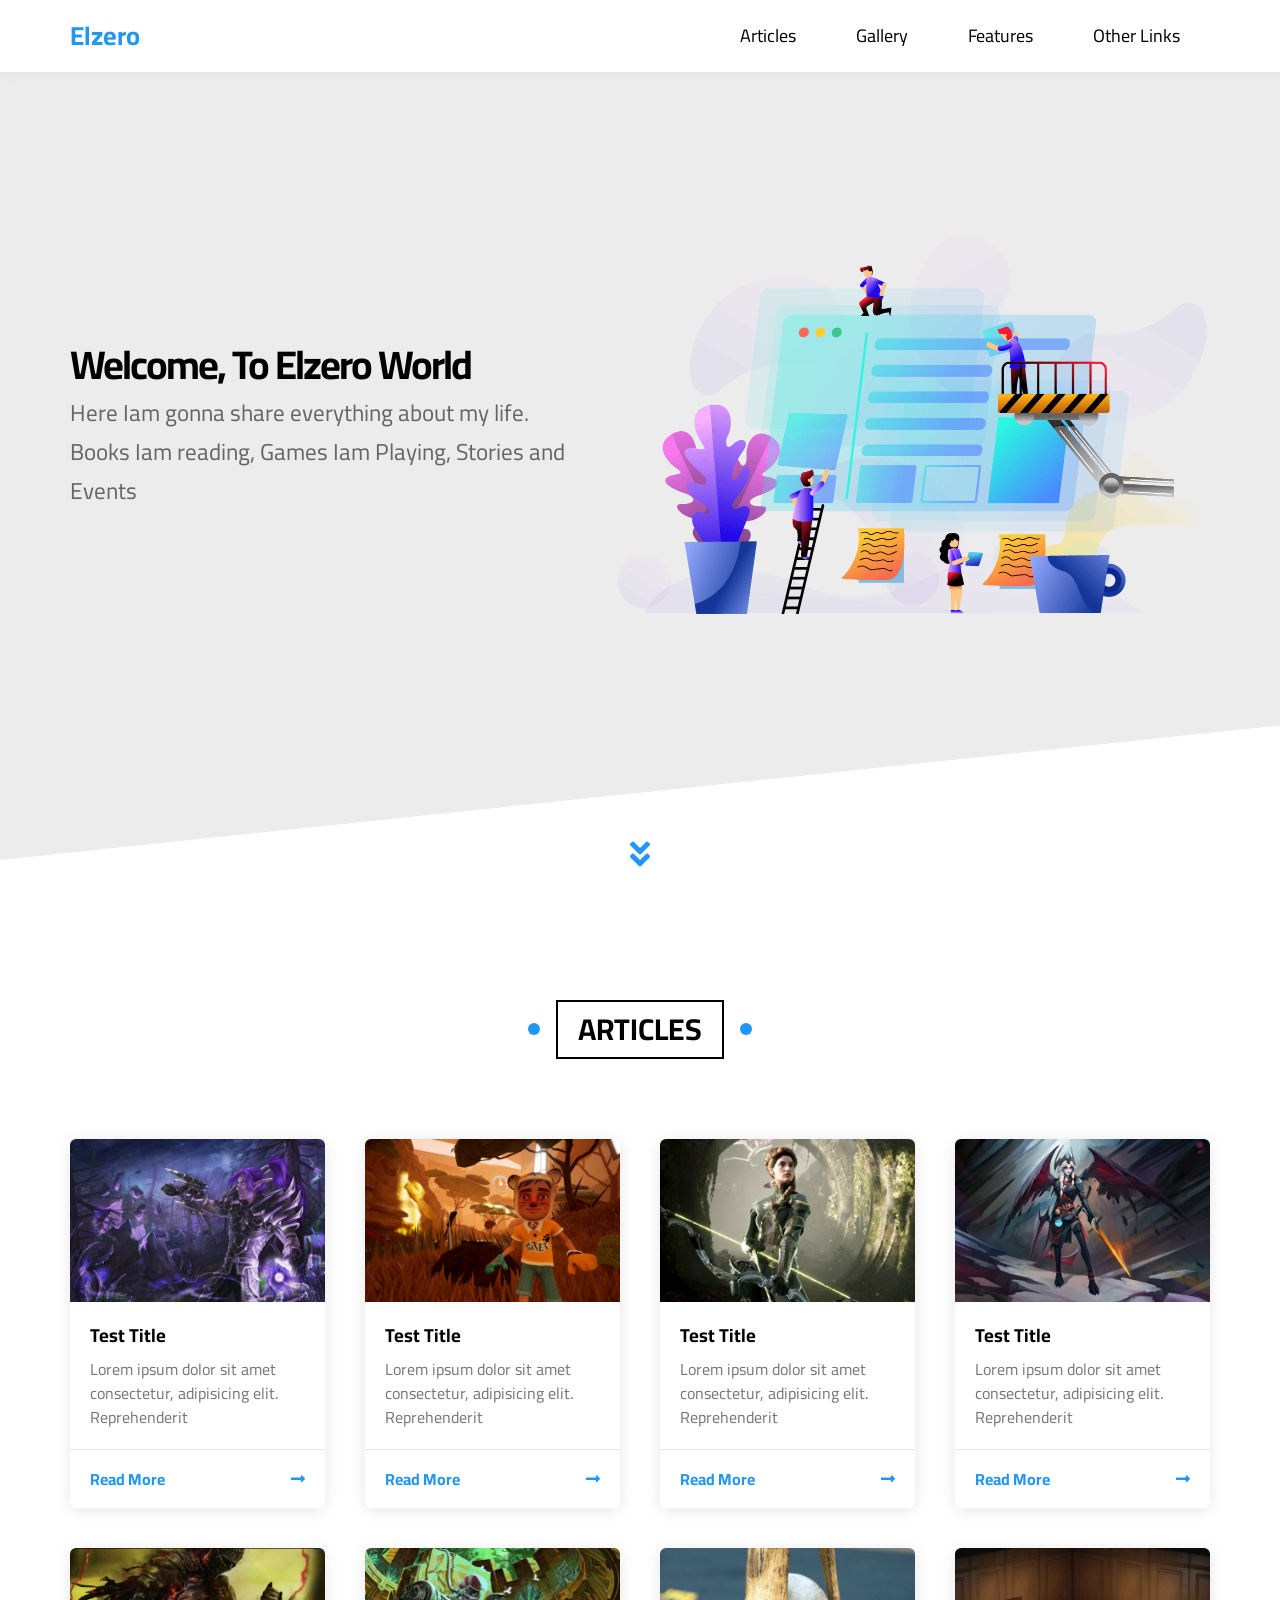
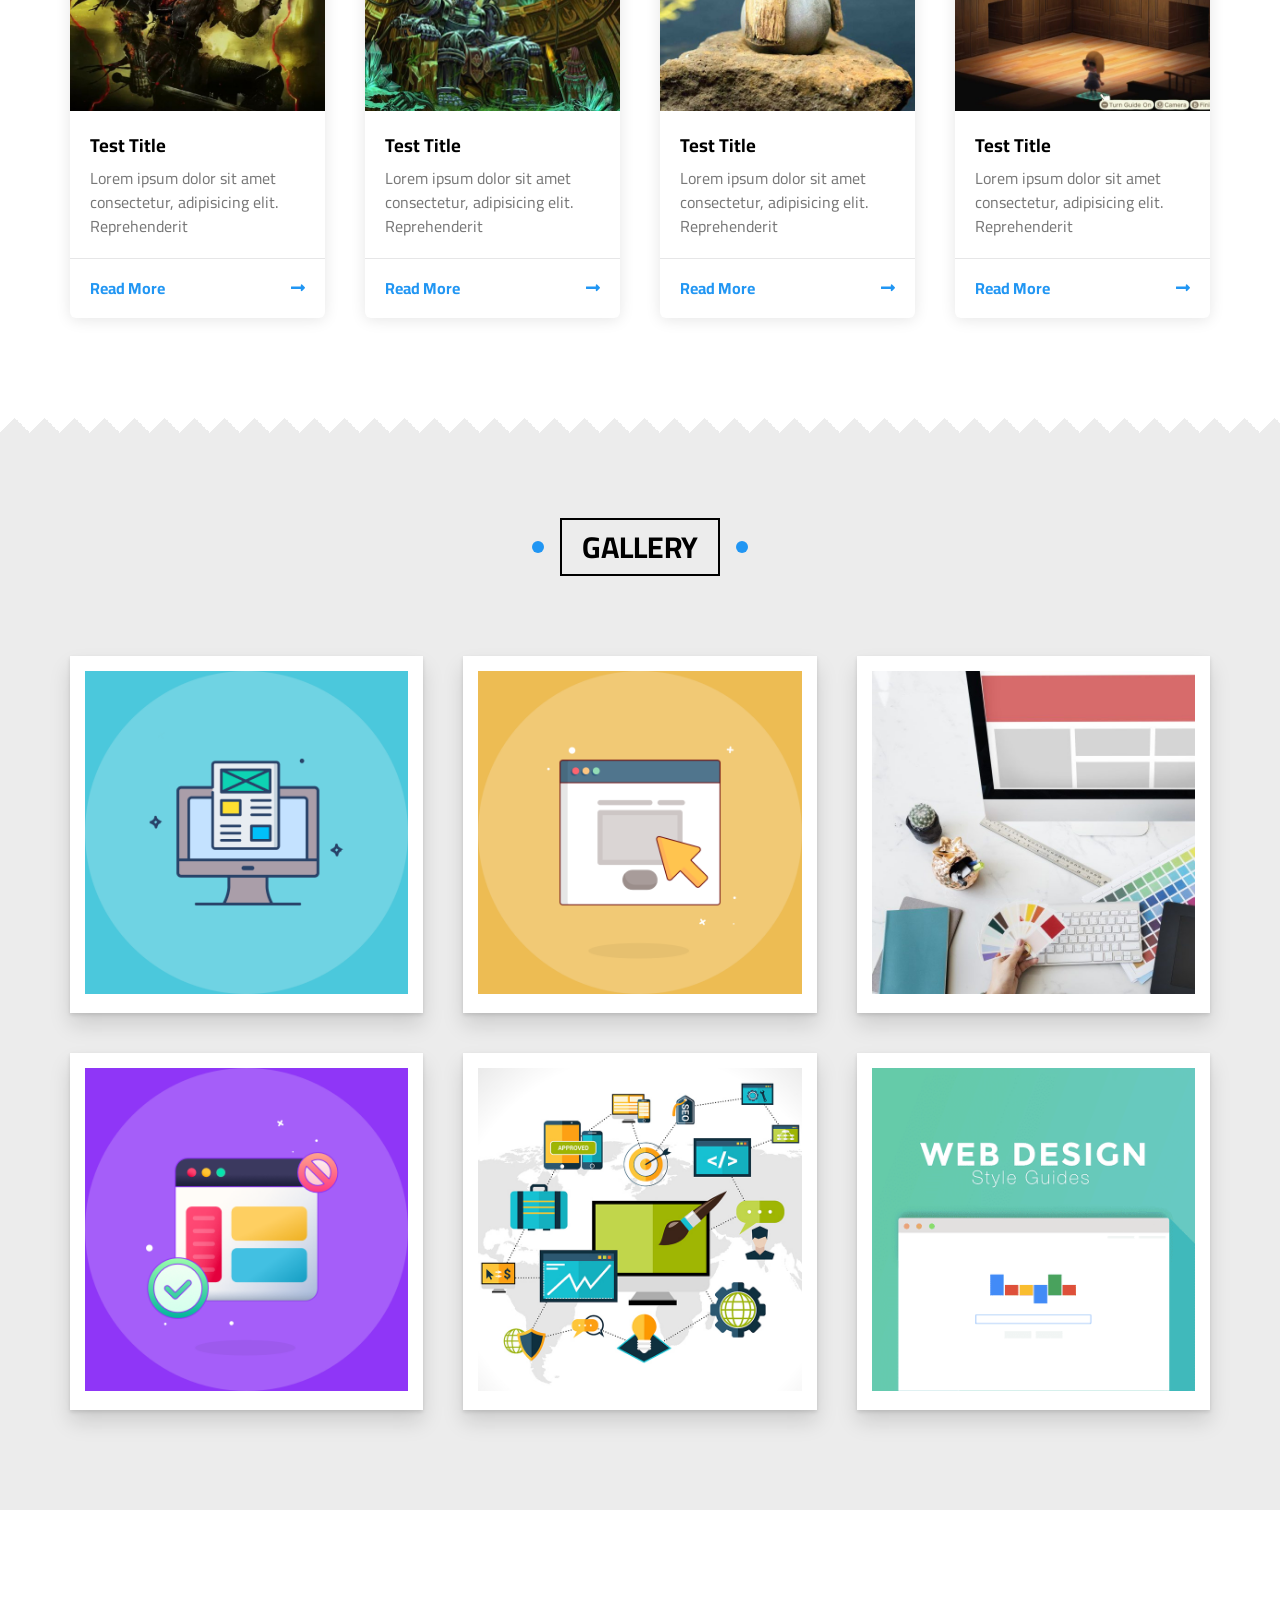
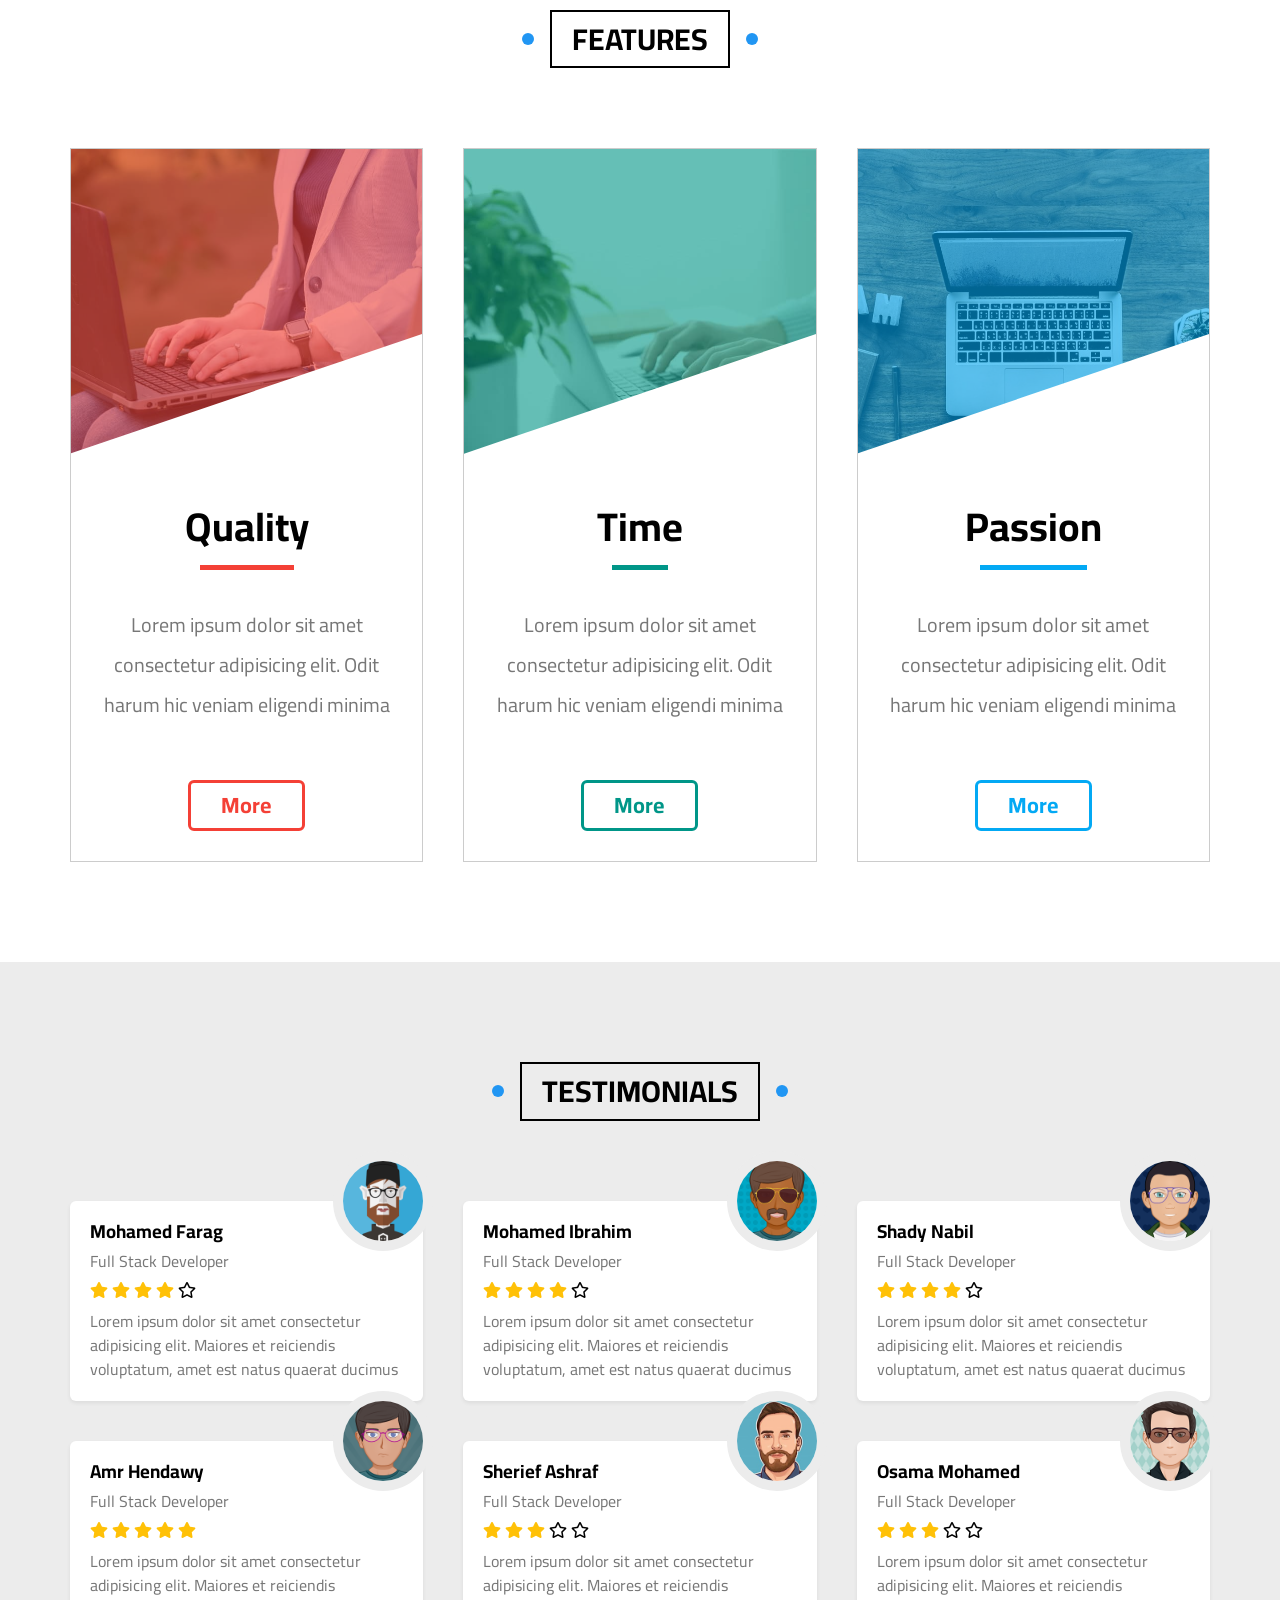
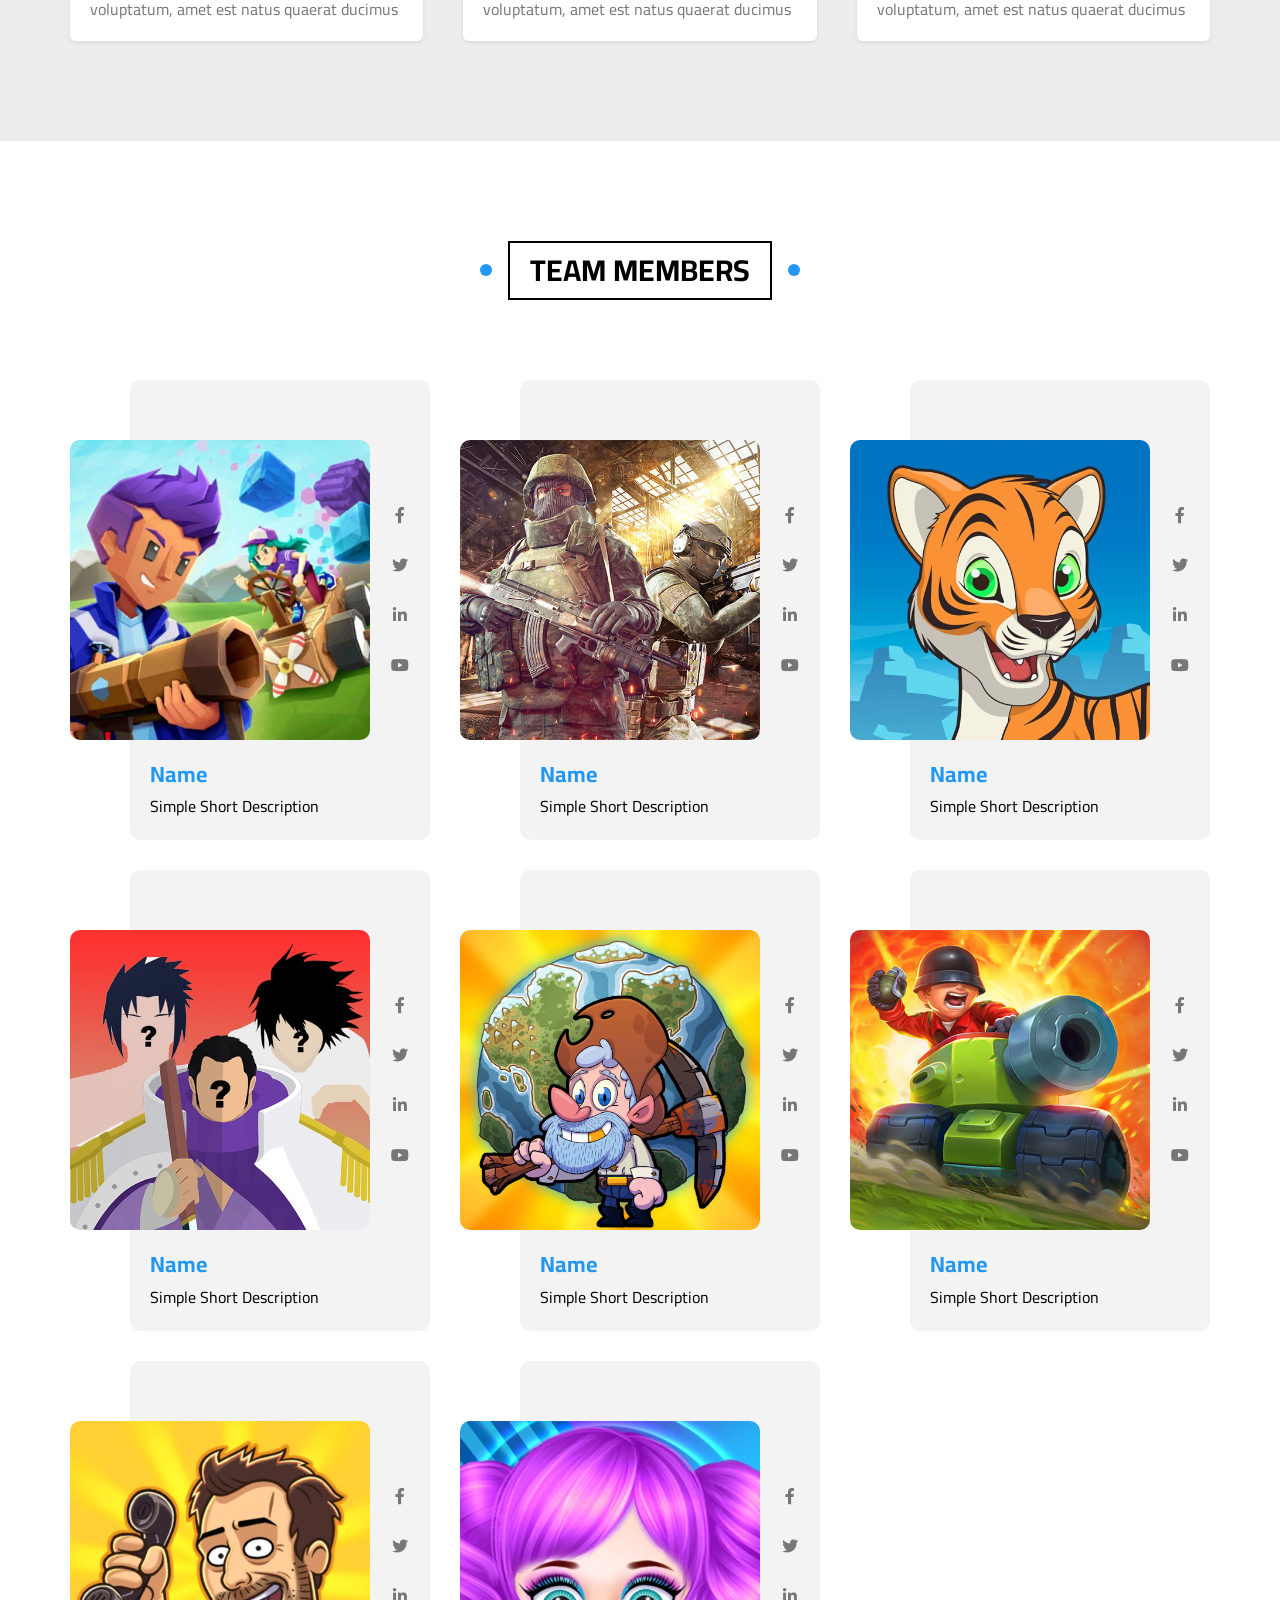
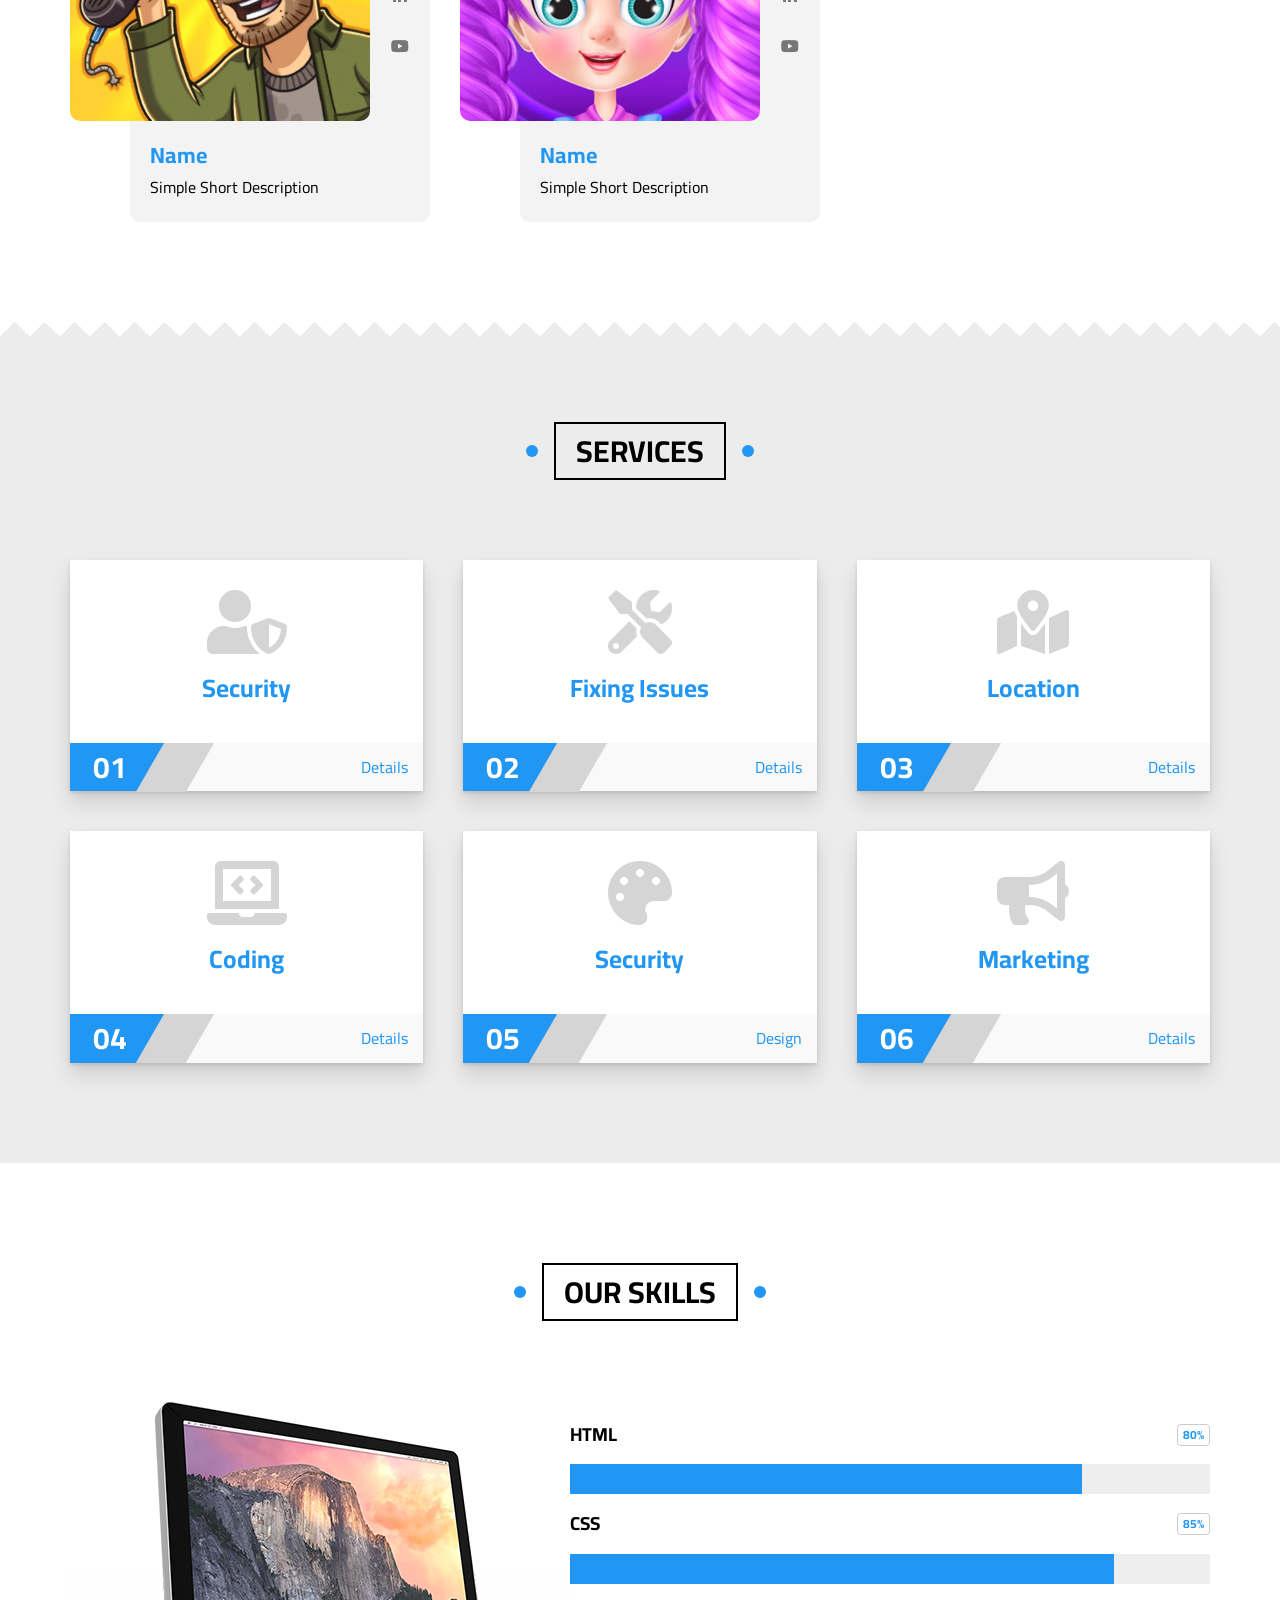
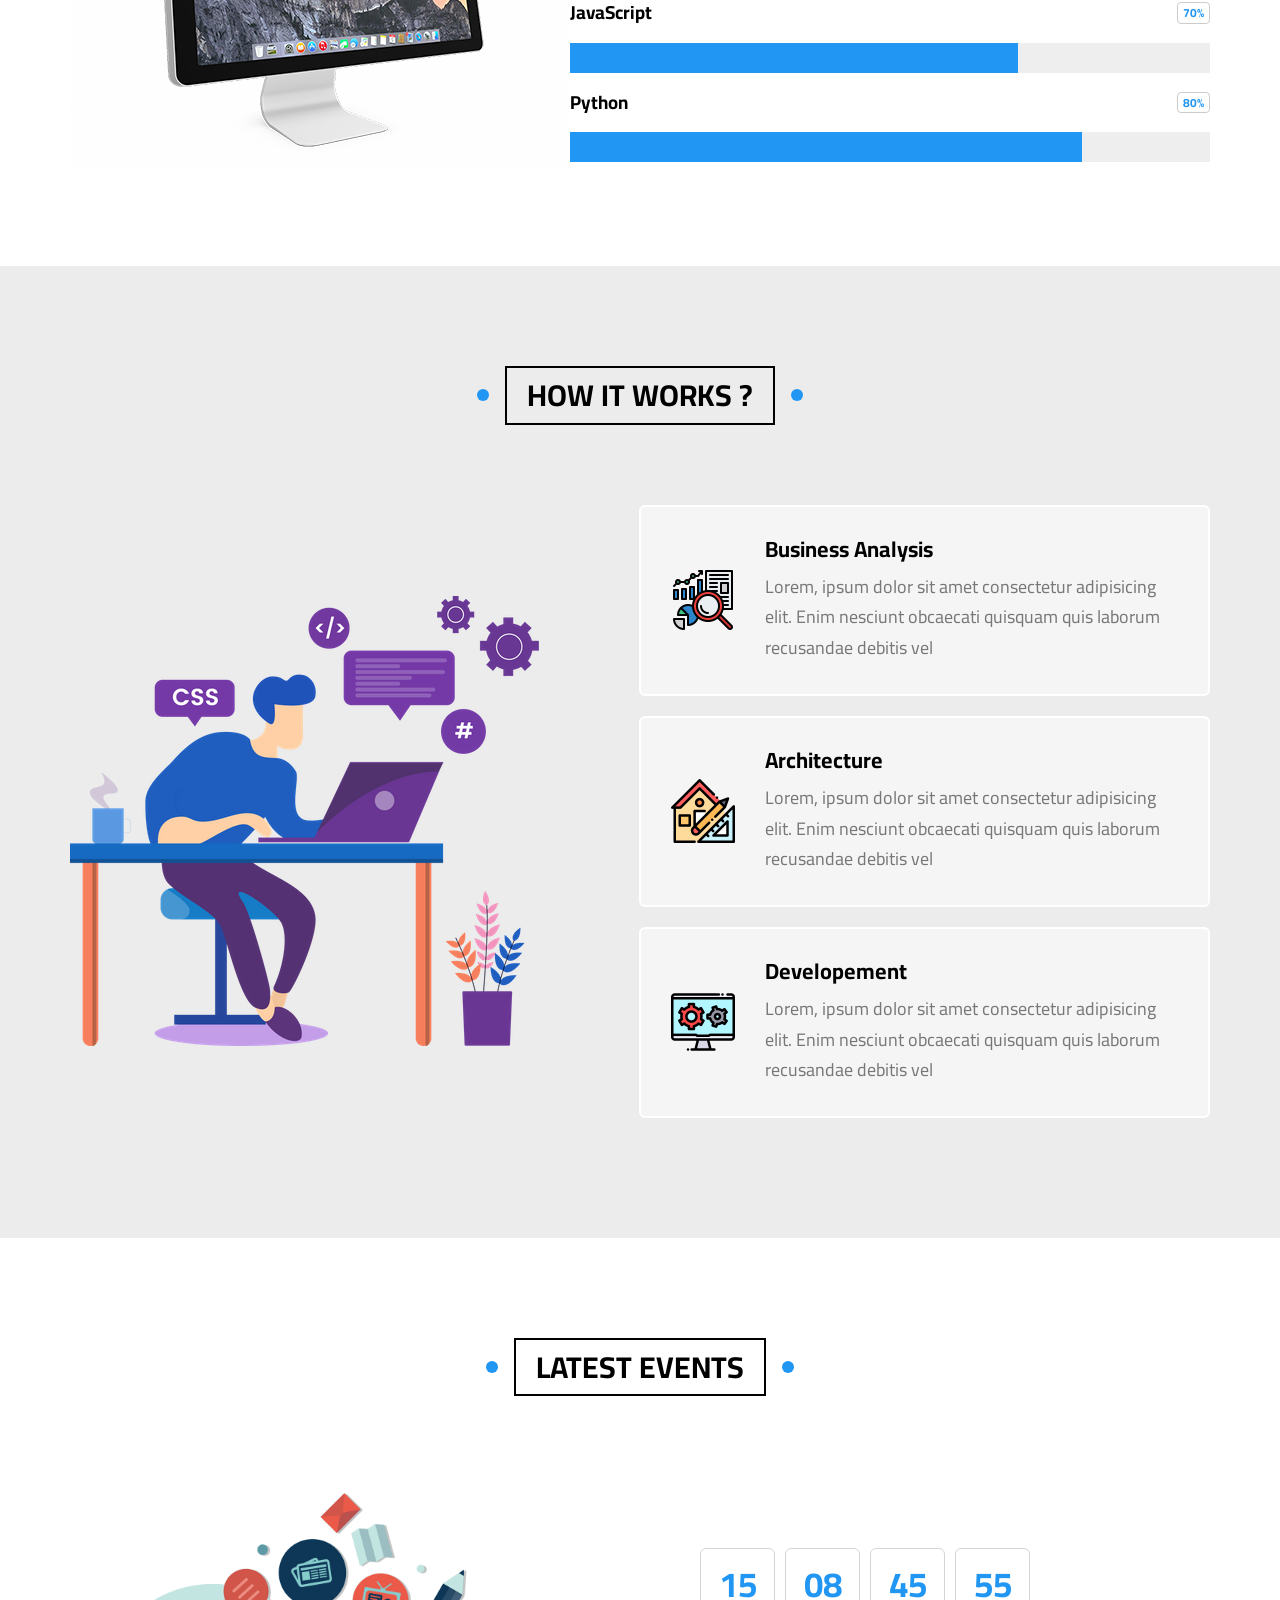
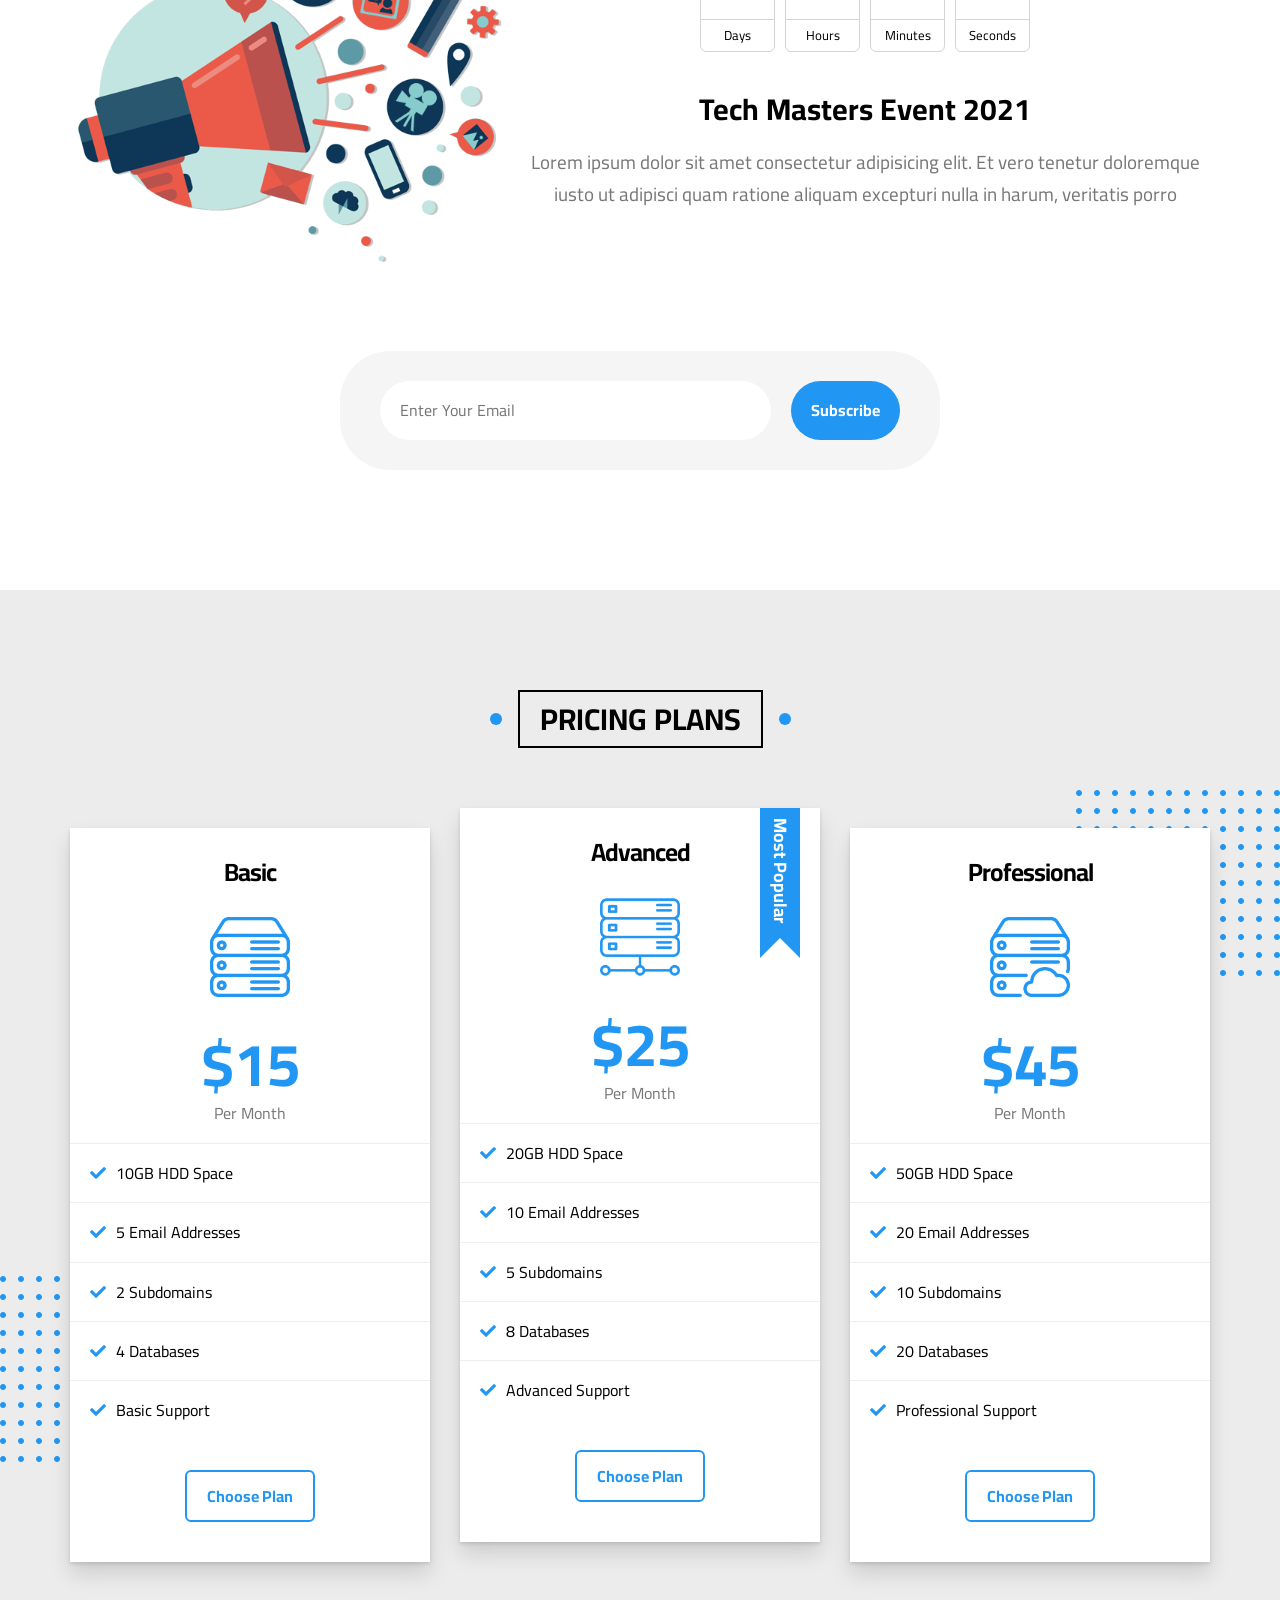
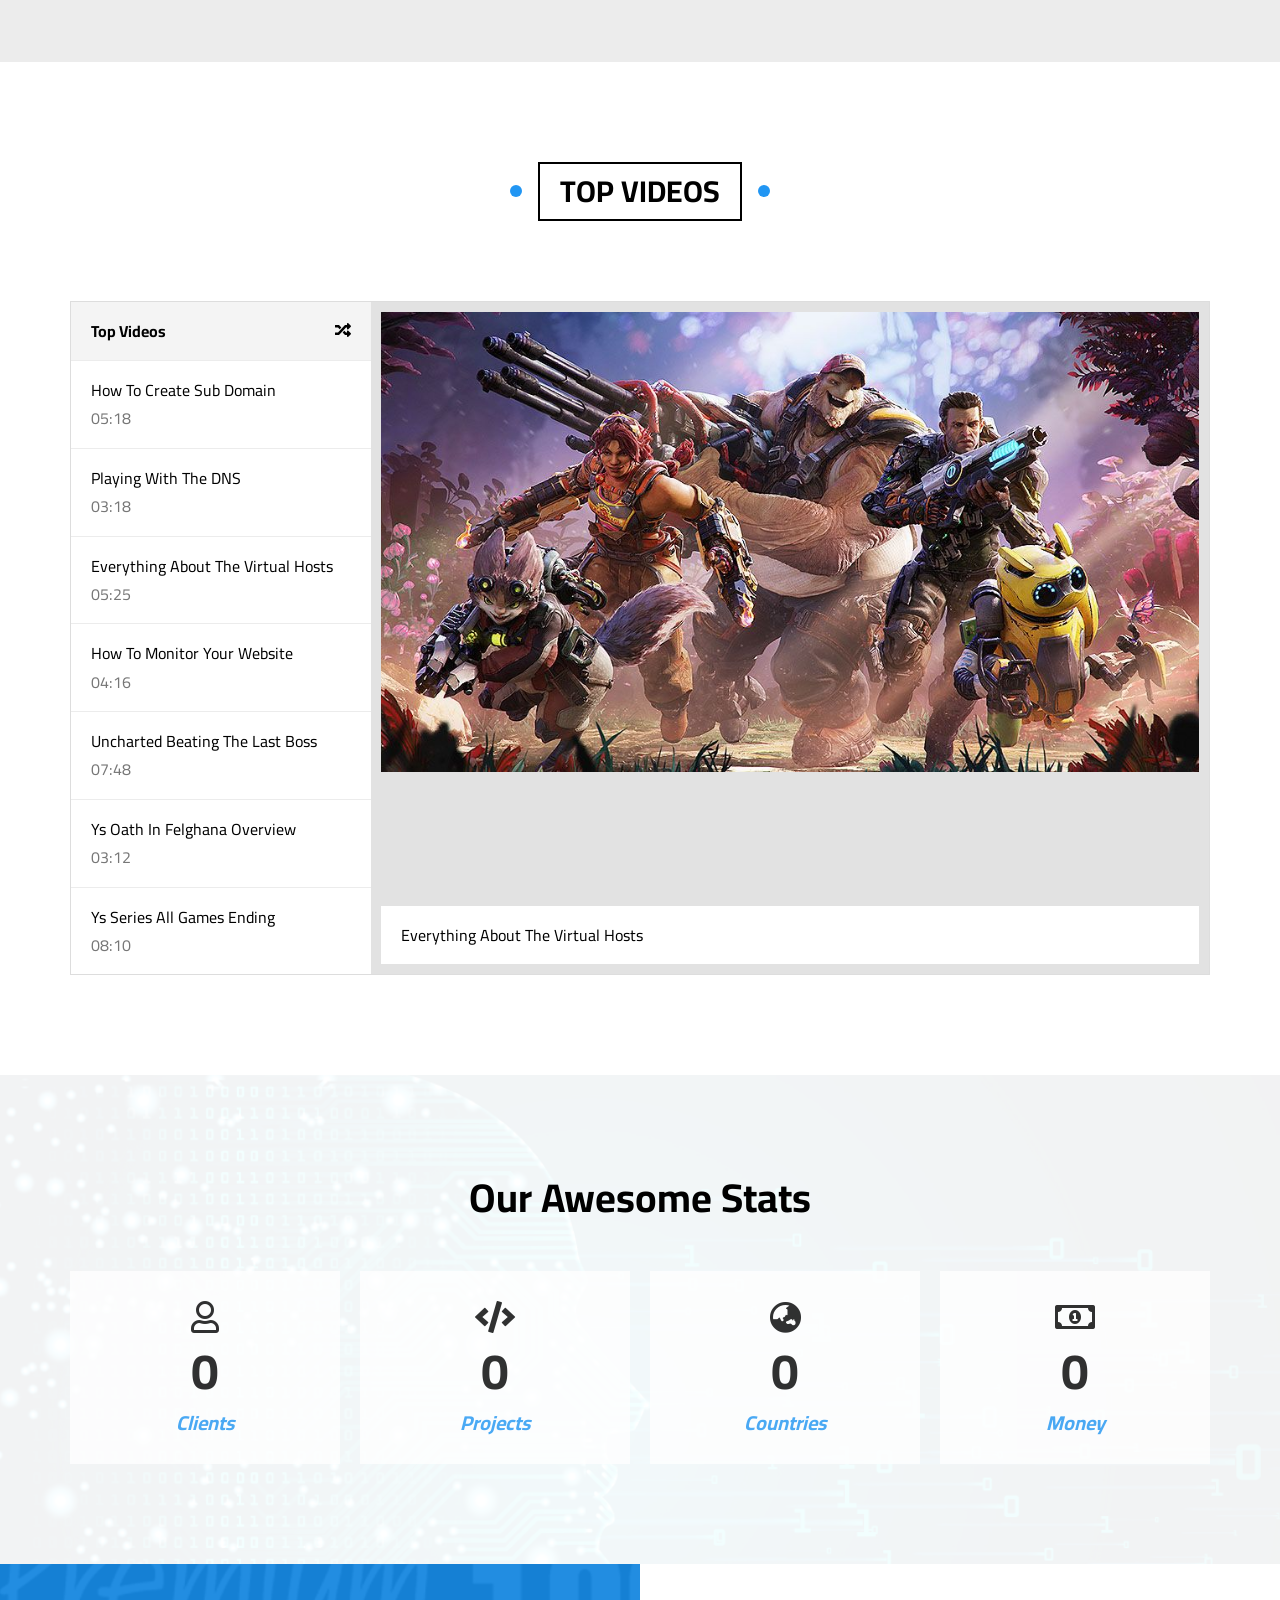
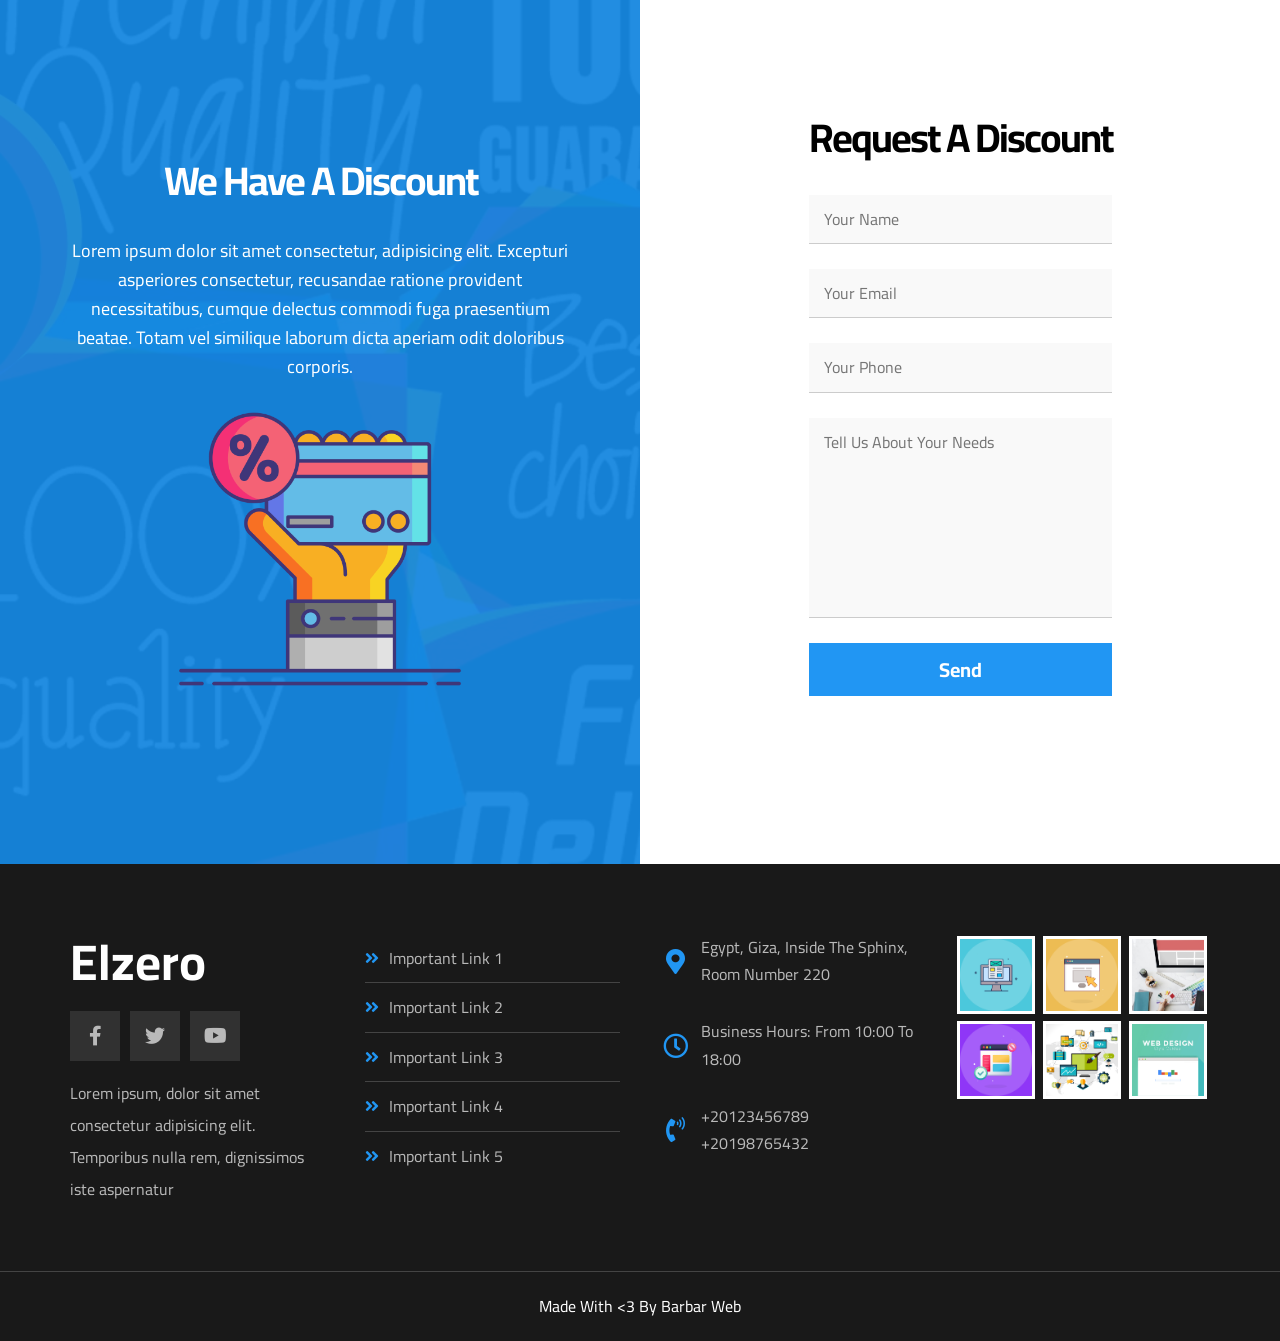
==== commit 5e1e211c: "تعديل على ملف index.htm" ====
--- a/index.htm
+++ b/index.htm
@@ -4,7 +4,7 @@
     <meta charset="UTF-8" />
     <meta http-equiv="X-UA-Compatible" content="IE=edge" />
     <meta name="viewport" content="width=device-width, initial-scale=1.0" />
-    <title>Elzero</title>
+    <title>Barbar Web</title>
     <link rel="stylesheet" href="css/normalize.css" />
     <link rel="stylesheet" href="css/style_temp.css" />
     <!-- Font Awesome -->
@@ -663,25 +663,25 @@
           <div class="skill">
             <h3>HTML <span>80%</span></h3>
             <div class="the-progress">
-              <span style="width: 0" data-width="80%"></span>
+              <span style="width: 80%" data-width="80%"></span>
             </div>
           </div>
           <div class="skill">
             <h3>CSS <span>85%</span></h3>
             <div class="the-progress">
-              <span style="width: 0" data-width="85%"></span>
+              <span style="width: 85%" data-width="85%"></span>
             </div>
           </div>
           <div class="skill">
             <h3>JavaScript <span>70%</span></h3>
             <div class="the-progress">
-              <span style="width: 0" data-width="70%"></span>
+              <span style="width: 70%" data-width="70%"></span>
             </div>
           </div>
           <div class="skill">
             <h3>Python <span>80%</span></h3>
             <div class="the-progress">
-              <span style="width: 0" data-width="80%"></span>
+              <span style="width: 80%" data-width="80%"></span>
             </div>
           </div>
         </div>
